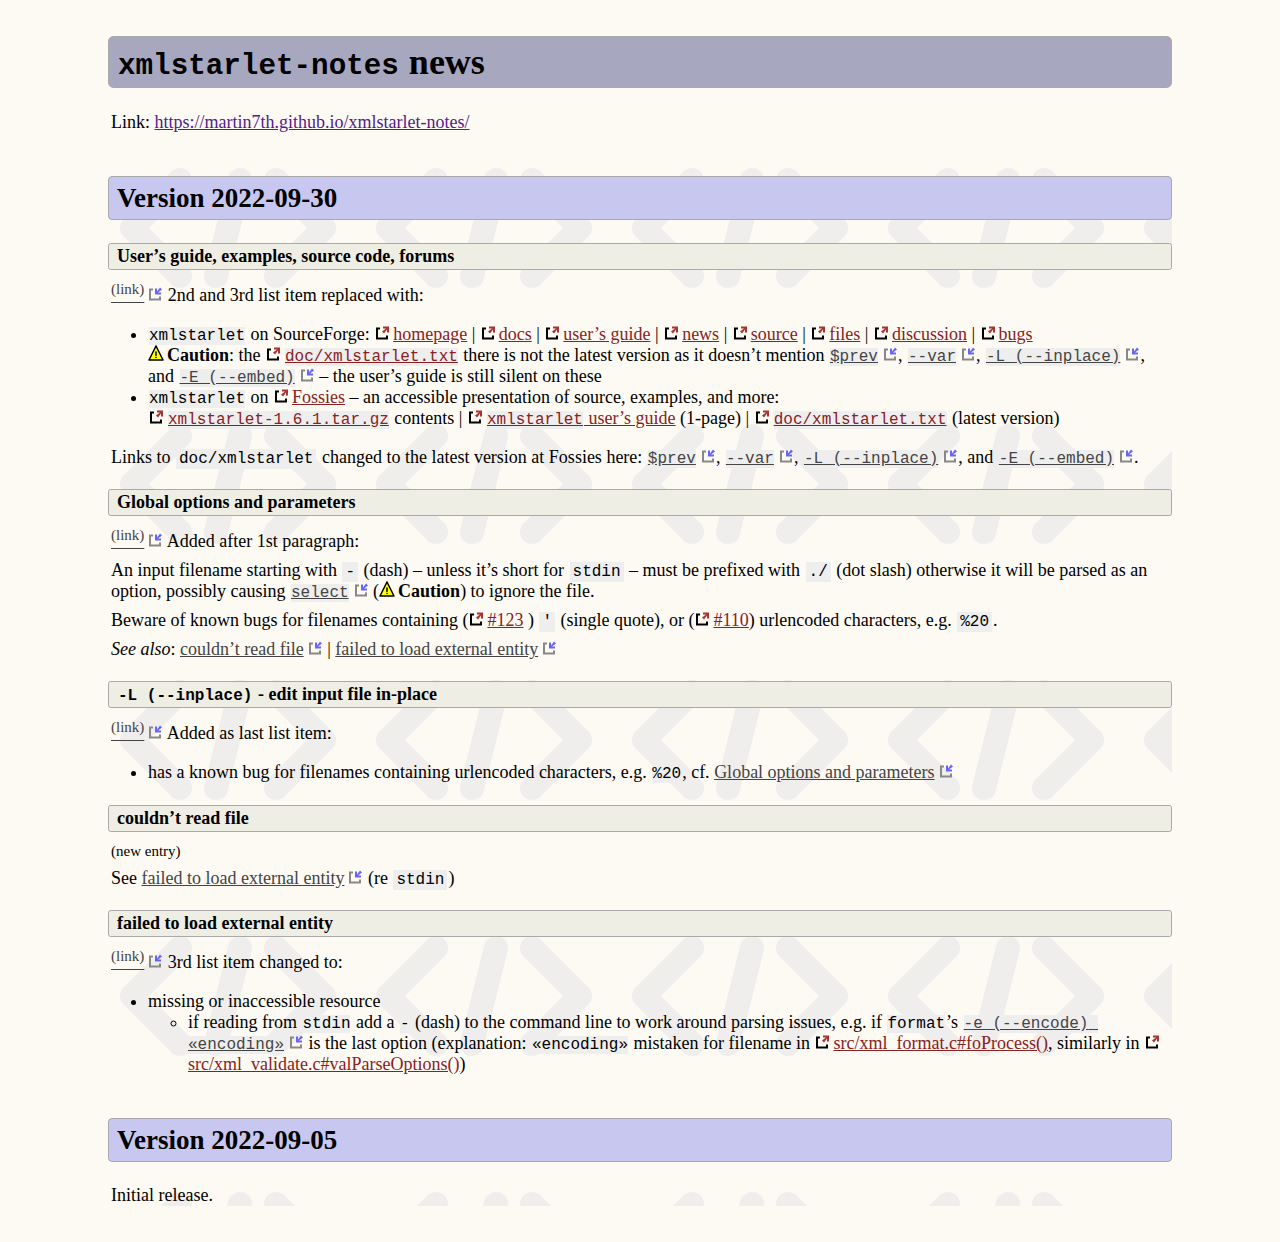
==== news.html @ 7fa40068 "Add files via upload" ====
<?xml version="1.0" encoding="UTF-8"?>
<html xmlns="http://www.w3.org/1999/xhtml" lang="en-GB" xml:lang="en-GB">
  <head>
    <meta charset="utf-8"/>
    <base href="https://martin7th.github.io/xmlstarlet-notes/"/>
    <title>NEWS - xmlstarlet usage notes</title>
    <link rel="stylesheet" href="index.css"/>
  </head>
  <body>
    <section id="sec-news">
      <h1 class="shew-tgt"><code>xmlstarlet-notes</code> news<a href="news.html#" class="permalink shew-hover"></a></h1>
      <p>Link: <a href="">https://martin7th.github.io/xmlstarlet-notes/</a></p>
      <h2 id="version-2022-09-30" class="shew-tgt">Version 2022-09-30<a href="news.html#version-2022-09-30" class="permalink shew-hover"></a></h2>
      <h4 id="version-2022-09-30-users-guide-examples-source-code-forums">User’s guide, examples, source code, forums</h4>
      <p><a href="#users-guide-examples-source-code-forums" title="section Documentation"><sup>(link)</sup></a> 2nd and 3rd list item replaced with:</p>
      <ul>
        <li><code>xmlstarlet</code> on SourceForge: <a href="https://xmlstar.sourceforge.net/">homepage</a> | <a href="https://xmlstar.sourceforge.net/docs.php">docs</a> | <a href="https://xmlstar.sourceforge.net/doc/UG/">user’s guide</a> | <a href="https://sourceforge.net/p/xmlstar/news/">news</a> | <a href="http://xmlstar.sourceforge.net/source.php">source</a> | <a href="https://sourceforge.net/projects/xmlstar/files/xmlstarlet/">files</a> | <a href="https://sourceforge.net/p/xmlstar/discussion/">discussion</a> | <a href="https://sourceforge.net/p/xmlstar/bugs/">bugs</a><br/>
<span class="caution"><strong>Caution</strong></span>: the <a href="https://xmlstar.sourceforge.net/doc/xmlstarlet.txt"><code>doc/xmlstarlet.txt</code></a> there is not the latest version as it doesn’t mention <a href="#edit-prev"><code>$prev</code></a>, <a href="#edit-opt-var"><code>--var</code></a>, <a href="#edit-opt-inplace"><code>-L (--inplace)</code></a>, and <a href="#transform-opt-embed"><code>-E (--embed)</code></a> – the user’s guide is still silent on these</li>
        <li><code>xmlstarlet</code> on <a href="https://fossies.org/about.html" title="Fossies - Fresh Open Source Software mainly for Internet, Engineering and Science">Fossies</a> – an accessible presentation of source, examples, and more:<br/>
<a href="https://fossies.org/linux/www/xmlstarlet"><code>xmlstarlet-1.6.1.tar.gz</code></a> contents | <a href="https://fossies.org/linux/xmlstarlet/doc/xmlstarlet-ug.html"><code>xmlstarlet</code> user’s guide</a> (1-page) | <a href="https://fossies.org/linux/xmlstarlet/doc/xmlstarlet.txt"><code>doc/xmlstarlet.txt</code></a> (latest version)</li>
      </ul>
      <p>Links to <code>doc/xmlstarlet</code> changed to the latest version at Fossies here: <a href="#edit-prev"><code>$prev</code></a>, <a href="#edit-opt-var"><code>--var</code></a>, <a href="#edit-opt-inplace"><code>-L (--inplace)</code></a>, and <a href="#transform-opt-embed"><code>-E (--embed)</code></a>.</p>
      <h4 id="version-2022-09-30-global-options">Global options and parameters</h4>
      <p><a href="#global-options" title="section `xmlstarlet` commands"><sup>(link)</sup></a> Added after 1st paragraph:</p>
      <p>An input filename starting with <code>-</code> (dash) – unless it’s short for <code>stdin</code> – must be prefixed with <code>./</code> (dot slash) otherwise it will be parsed as an option, possibly causing <a href="#select"><code>select</code></a> (<span class="caution"><strong>Caution</strong></span>) to ignore the file.</p>
      <p>Beware of known bugs for filenames containing (<a href="https://sourceforge.net/p/xmlstar/bugs/123/" title="Invalid expression: '/​tmp/​foo's.nfo'">#123</a> ) <code>'</code> (single quote), or (<a href="https://sourceforge.net/p/xmlstar/bugs/110/" title="ed --inplace 'foo%20bar.xml' writes to 'foo bar.xml'">#110</a>) urlencoded characters, e.g. <code>%20</code>.</p>
      <p><em>See also</em>: <a href="#couldnt-read-file">couldn’t read file</a> | <a href="#failed-to-load-external-entity">failed to load external entity</a></p>
      <h4 id="version-2022-09-30-edit-opt-inplace"><code>-L (--inplace)</code> - edit input file in-place</h4>
      <p><a href="#edit-opt-inplace" title="section Edit: `xmlstarlet edit`"><sup>(link)</sup></a> Added as last list item:</p>
      <ul>
        <li>has a known bug for filenames containing urlencoded characters, e.g. <code>%20</code>, cf. <a href="#global-options">Global options and parameters</a></li>
      </ul>
      <h4 id="version-2022-09-30-couldnt-read-file">couldn’t read file</h4>
      <p>
        <sup>(new entry)</sup>
      </p>
      <p>See <a href="#failed-to-load-external-entity">failed to load external entity</a> (re <code>stdin</code>)</p>
      <h4 id="version-2022-09-30-failed-to-load-external-entity">failed to load external entity</h4>
      <p><a href="#failed-to-load-external-entity" title="section 'Error messages'"><sup>(link)</sup></a> 3rd list item changed to:</p>
      <ul>
        <li>missing or inaccessible resource
<ul><li>if reading from <code>stdin</code> add a <code>-</code> (dash) to the command line to work around parsing issues, e.g. if <code>format</code>’s <a href="#format-opt-encode"><code>-e (--encode) «encoding»</code></a> is the last option (explanation: <code>«encoding»</code> mistaken for filename in <a href="https://fossies.org/linux/xmlstarlet/src/xml_format.c#l_270" title="Fossies - the Fresh Open Source Software Archive">src/xml_format.c#foProcess()</a>, similarly in <a href="https://fossies.org/linux/xmlstarlet/src/xml_validate.c#l_204" title="Fossies - the Fresh Open Source Software Archive">src/xml_validate.c#valParseOptions()</a>)</li></ul></li>
      </ul>
      <h2 id="version-2022-09-05" class="shew-tgt">Version 2022-09-05<a href="news.html#version-2022-09-05" class="permalink shew-hover"></a></h2>
      <p>Initial release.</p>
    </section>
  </body>
</html>
---- index.css ----
@charset "UTF-8";
/* CSS2, CSS3 selectors */
body {
  background-color: #fcfaf3;  color: black;  margin: 2em 6em; 
  font-family: palatino, serif;  font-size: large;
}

h1,h2,h3,h4,h5,h6 {
  color:inherit;  border:1px solid darkgrey;  border-radius:.15em;
}
h1 { background-color: #a7a7bf;  padding:4px 8px 4px 8px; }
h2 { background-color: #c7c7ef;  margin-top:1.6em;  padding:6px 8px 5px 8px; 
     font-size: normal;  font-weight: bold; }
h3 { background-color: inherit;  border: 1px solid black;  border-radius:1em;  margin-top:1.2em;  padding: .3em .8em; 
     font-weight: normal;  font-style: italic;  _font-variant: small-caps;  letter-spacing: .36ex; }
h4 { background-color: #eeeee4;  margin:1.2em 0em .6em 0em;  padding:2px 8px 2px 8px; }
h5 { background-color: inherit;  margin: .9em 0em .6em 0em;  padding:2px 8px 0 8px; }

h1 > code,
h2 > code,
h3 > code,
h4 > code,
h5 > code { background-color: inherit; }

code { white-space: pre-wrap; }
pre, code, var, samp, kbd {
  background-color: #eee;
  margin: 1px 1px;
}
pre { margin: 6px 0px 16px 0px;  padding: 1px 4px; }
li > pre { margin: 2px 8em 2px 3em; }
hr { color: darkgrey; margin:1em 4px; }
p { margin: 8px 3px; }
p > code { padding: 1px 3px; }


/* table of contents */
section#sec-toc li[class="level4"] { list-style-type:circle; }

/* navigation link clouds */
div[class~="nav"] { text-align: center; border: thin dotted; margin-top: 1em; }
div[class~="nav"] > ul { margin-left: -2em;  list-style-type: none; }
div[class~="nav"] li>a[href$="template-options"], 
div[class~="nav"] li>a[href$="action-options"], 
div[class~="nav"] li>a[href$="-local-options"], 
div[class~="nav"] li>a[href$="-parameters"], 
div[class~="nav"] li>a[href$="-examples"],  
div[class~="nav"] li>a[href$="-generator"], 
div[class~="nav"] li>a[href="#toc"] { 
  font-variant: small-caps;
  letter-spacing: .25ex;
}


/* links */
a[href^="http"] { color: #822; }
a[href^="http"]::before { content : url([data-uri]); margin-right: 3px; }

a[href^="#"] { color: #444; }
a[href^="#"]::after { content : url([data-uri]); margin-left: 3px; }
a[href^="#in-toc-"]::after,
a[class~="link-cloud-ref"]::after,
#sec-toc a[href^="#"]::after,
nav a[href^="#"]::after,
div[id^="toc"] a[href^="#"]::after { content: "";}

*[class~="shew-hover"]{ display:none; }
*[class~="shew-tgt"]:hover  *[class~="shew-hover"] { 
  display: inline-block;
  margin-top:  -1px;
  margin-left: 16px;
}
a[class~="permalink"]   { content: url([data-uri]); }
div[class~="toolbar"]   { float: right; margin-top: 3px; }
a[class~="relfirst"] { content: url([data-uri]);  margin-left:0px; margin-right:-20px; }
a[class~="relprev"]  { content: url([data-uri]);    margin-left:-20px; margin-right:-20px; }
a[class~="relup"]    { content: url([data-uri]);    margin-left:-20px; margin-right:-20px; }
a[class~="relnext"]  { content: url([data-uri]);    margin-left:-20px; margin-right:-20px; }
a[class~="rellast"]  { content: url([data-uri]);  margin-left:-20px; margin-right:0px; }
*[class~="relnop"]   { content: url([data-uri]);       margin-left:-20px; margin-right:-20px;; }


/* other */
#doc-version { 
  margin-top: -1em;  font-style: italic;  font-size: smaller;
}
blockquote {
  background-color: #fffffc;
  padding: 1px 1em;
  border-left-width: 12px;
  border-left-style: outset;
}
div[class~="enhanced"] { 
  background-color: #eeeee4; 
  margin: 1em 10%;
  padding: 4px 1em;
  border: solid 2px darkgrey;
}
span[class="in-toc-cloud"] { 
  font-size: smaller; 
}
span[class="caution"] { 
  font-weight: bold; 
}
span[class="caution"]::before { 
  content : url([data-uri]); margin-right: 3px; 
}
div[class^="dinkus"] { 
    margin-left:47%; color:#555; font-size:smaller;
}
div[class="dinkus1"] { margin-top: 1em; margin-bottom: 1em; }
div[class="dinkus1"]::after { content: "o O o"; }
div[class="dinkus2"]::after { content: "⁂"; }
div[class="dinkus3"]::after { content: "⌘"; }

section#sec-news { 
  background-image: url([data-uri]);
}
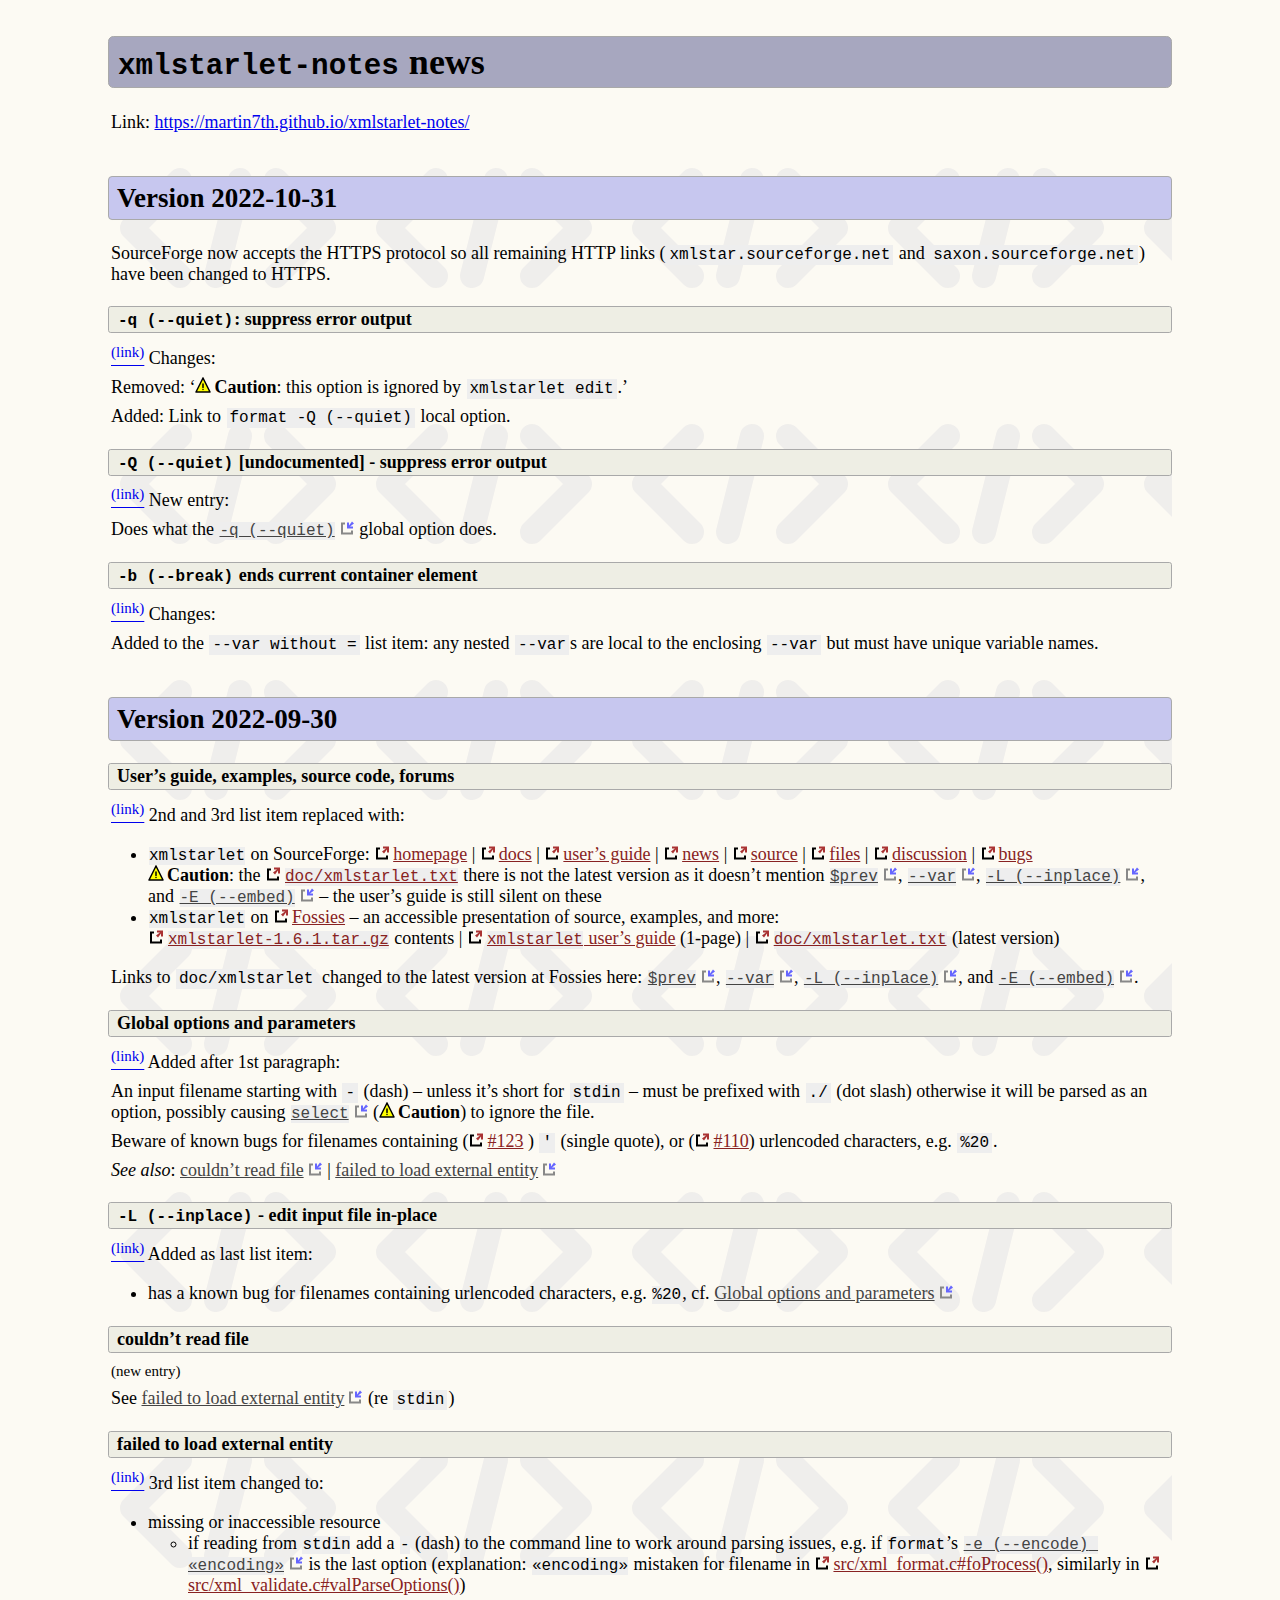
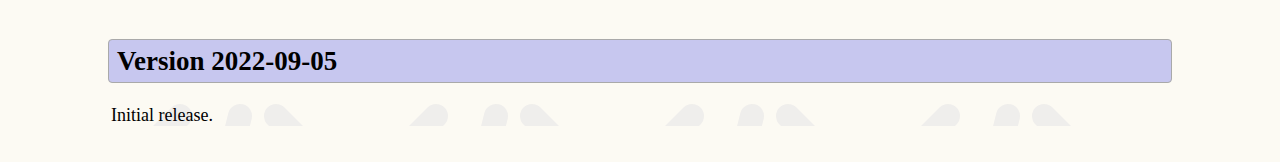
==== commit 24d82141: "Add files via upload" ====
--- a/news.html
+++ b/news.html
@@ -9,10 +9,22 @@
   <body>
     <section id="sec-news">
       <h1 class="shew-tgt"><code>xmlstarlet-notes</code> news<a href="news.html#" class="permalink shew-hover"></a></h1>
-      <p>Link: <a href="">https://martin7th.github.io/xmlstarlet-notes/</a></p>
+      <p>Link: <a href="index.html">https://martin7th.github.io/xmlstarlet-notes/</a></p>
+      <h2 id="version-2022-10-31" class="shew-tgt">Version 2022-10-31<a href="news.html#version-2022-10-31" class="permalink shew-hover"></a></h2>
+      <p>SourceForge now accepts the HTTPS protocol so all remaining HTTP links (<code>xmlstar.sourceforge.net</code> and <code>saxon.sourceforge.net</code>) have been changed to HTTPS.</p>
+      <h4 id="version-2022-10-31-global-opt-quiet"><code>-q (--quiet)</code>: suppress error output</h4>
+      <p><a href="index.html#global-opt-quiet" title="section Global options"><sup>(link)</sup></a> Changes:</p>
+      <p>Removed: ‘<span class="caution"><strong>Caution</strong></span>: this option is ignored by <code>xmlstarlet edit</code>.’</p>
+      <p>Added: Link to <code>format -Q (--quiet)</code> local option.</p>
+      <h4 id="format-opt-quiet"><code>-Q (--quiet)</code> [undocumented] - suppress error output</h4>
+      <p><a href="index.html#format-opt-quiet" title="section Format: `xmlstarlet format`"><sup>(link)</sup></a> New entry:</p>
+      <p>Does what the <a href="#global-opt-quiet"><code>-q (--quiet)</code></a> global option does.</p>
+      <h4 id="select-opt-break"><code>-b (--break)</code> ends current container element</h4>
+      <p><a href="index.html#select-opt-break" title="section Query: `xmlstarlet select`"><sup>(link)</sup></a> Changes:</p>
+      <p>Added to the <code>--var without =</code> list item: any nested <code>--var</code>s are local to the enclosing <code>--var</code> but must have unique variable names.</p>
       <h2 id="version-2022-09-30" class="shew-tgt">Version 2022-09-30<a href="news.html#version-2022-09-30" class="permalink shew-hover"></a></h2>
       <h4 id="version-2022-09-30-users-guide-examples-source-code-forums">User’s guide, examples, source code, forums</h4>
-      <p><a href="#users-guide-examples-source-code-forums" title="section Documentation"><sup>(link)</sup></a> 2nd and 3rd list item replaced with:</p>
+      <p><a href="index.html#users-guide-examples-source-code-forums" title="section Documentation"><sup>(link)</sup></a> 2nd and 3rd list item replaced with:</p>
       <ul>
         <li><code>xmlstarlet</code> on SourceForge: <a href="https://xmlstar.sourceforge.net/">homepage</a> | <a href="https://xmlstar.sourceforge.net/docs.php">docs</a> | <a href="https://xmlstar.sourceforge.net/doc/UG/">user’s guide</a> | <a href="https://sourceforge.net/p/xmlstar/news/">news</a> | <a href="http://xmlstar.sourceforge.net/source.php">source</a> | <a href="https://sourceforge.net/projects/xmlstar/files/xmlstarlet/">files</a> | <a href="https://sourceforge.net/p/xmlstar/discussion/">discussion</a> | <a href="https://sourceforge.net/p/xmlstar/bugs/">bugs</a><br/>
 <span class="caution"><strong>Caution</strong></span>: the <a href="https://xmlstar.sourceforge.net/doc/xmlstarlet.txt"><code>doc/xmlstarlet.txt</code></a> there is not the latest version as it doesn’t mention <a href="#edit-prev"><code>$prev</code></a>, <a href="#edit-opt-var"><code>--var</code></a>, <a href="#edit-opt-inplace"><code>-L (--inplace)</code></a>, and <a href="#transform-opt-embed"><code>-E (--embed)</code></a> – the user’s guide is still silent on these</li>
@@ -21,12 +33,12 @@
       </ul>
       <p>Links to <code>doc/xmlstarlet</code> changed to the latest version at Fossies here: <a href="#edit-prev"><code>$prev</code></a>, <a href="#edit-opt-var"><code>--var</code></a>, <a href="#edit-opt-inplace"><code>-L (--inplace)</code></a>, and <a href="#transform-opt-embed"><code>-E (--embed)</code></a>.</p>
       <h4 id="version-2022-09-30-global-options">Global options and parameters</h4>
-      <p><a href="#global-options" title="section `xmlstarlet` commands"><sup>(link)</sup></a> Added after 1st paragraph:</p>
+      <p><a href="index.html#global-options" title="section `xmlstarlet` commands"><sup>(link)</sup></a> Added after 1st paragraph:</p>
       <p>An input filename starting with <code>-</code> (dash) – unless it’s short for <code>stdin</code> – must be prefixed with <code>./</code> (dot slash) otherwise it will be parsed as an option, possibly causing <a href="#select"><code>select</code></a> (<span class="caution"><strong>Caution</strong></span>) to ignore the file.</p>
       <p>Beware of known bugs for filenames containing (<a href="https://sourceforge.net/p/xmlstar/bugs/123/" title="Invalid expression: '/​tmp/​foo's.nfo'">#123</a> ) <code>'</code> (single quote), or (<a href="https://sourceforge.net/p/xmlstar/bugs/110/" title="ed --inplace 'foo%20bar.xml' writes to 'foo bar.xml'">#110</a>) urlencoded characters, e.g. <code>%20</code>.</p>
       <p><em>See also</em>: <a href="#couldnt-read-file">couldn’t read file</a> | <a href="#failed-to-load-external-entity">failed to load external entity</a></p>
       <h4 id="version-2022-09-30-edit-opt-inplace"><code>-L (--inplace)</code> - edit input file in-place</h4>
-      <p><a href="#edit-opt-inplace" title="section Edit: `xmlstarlet edit`"><sup>(link)</sup></a> Added as last list item:</p>
+      <p><a href="index.html#edit-opt-inplace" title="section Edit: `xmlstarlet edit`"><sup>(link)</sup></a> Added as last list item:</p>
       <ul>
         <li>has a known bug for filenames containing urlencoded characters, e.g. <code>%20</code>, cf. <a href="#global-options">Global options and parameters</a></li>
       </ul>
@@ -36,7 +48,7 @@
       </p>
       <p>See <a href="#failed-to-load-external-entity">failed to load external entity</a> (re <code>stdin</code>)</p>
       <h4 id="version-2022-09-30-failed-to-load-external-entity">failed to load external entity</h4>
-      <p><a href="#failed-to-load-external-entity" title="section 'Error messages'"><sup>(link)</sup></a> 3rd list item changed to:</p>
+      <p><a href="index.html#failed-to-load-external-entity" title="section 'Error messages'"><sup>(link)</sup></a> 3rd list item changed to:</p>
       <ul>
         <li>missing or inaccessible resource
 <ul><li>if reading from <code>stdin</code> add a <code>-</code> (dash) to the command line to work around parsing issues, e.g. if <code>format</code>’s <a href="#format-opt-encode"><code>-e (--encode) «encoding»</code></a> is the last option (explanation: <code>«encoding»</code> mistaken for filename in <a href="https://fossies.org/linux/xmlstarlet/src/xml_format.c#l_270" title="Fossies - the Fresh Open Source Software Archive">src/xml_format.c#foProcess()</a>, similarly in <a href="https://fossies.org/linux/xmlstarlet/src/xml_validate.c#l_204" title="Fossies - the Fresh Open Source Software Archive">src/xml_validate.c#valParseOptions()</a>)</li></ul></li>
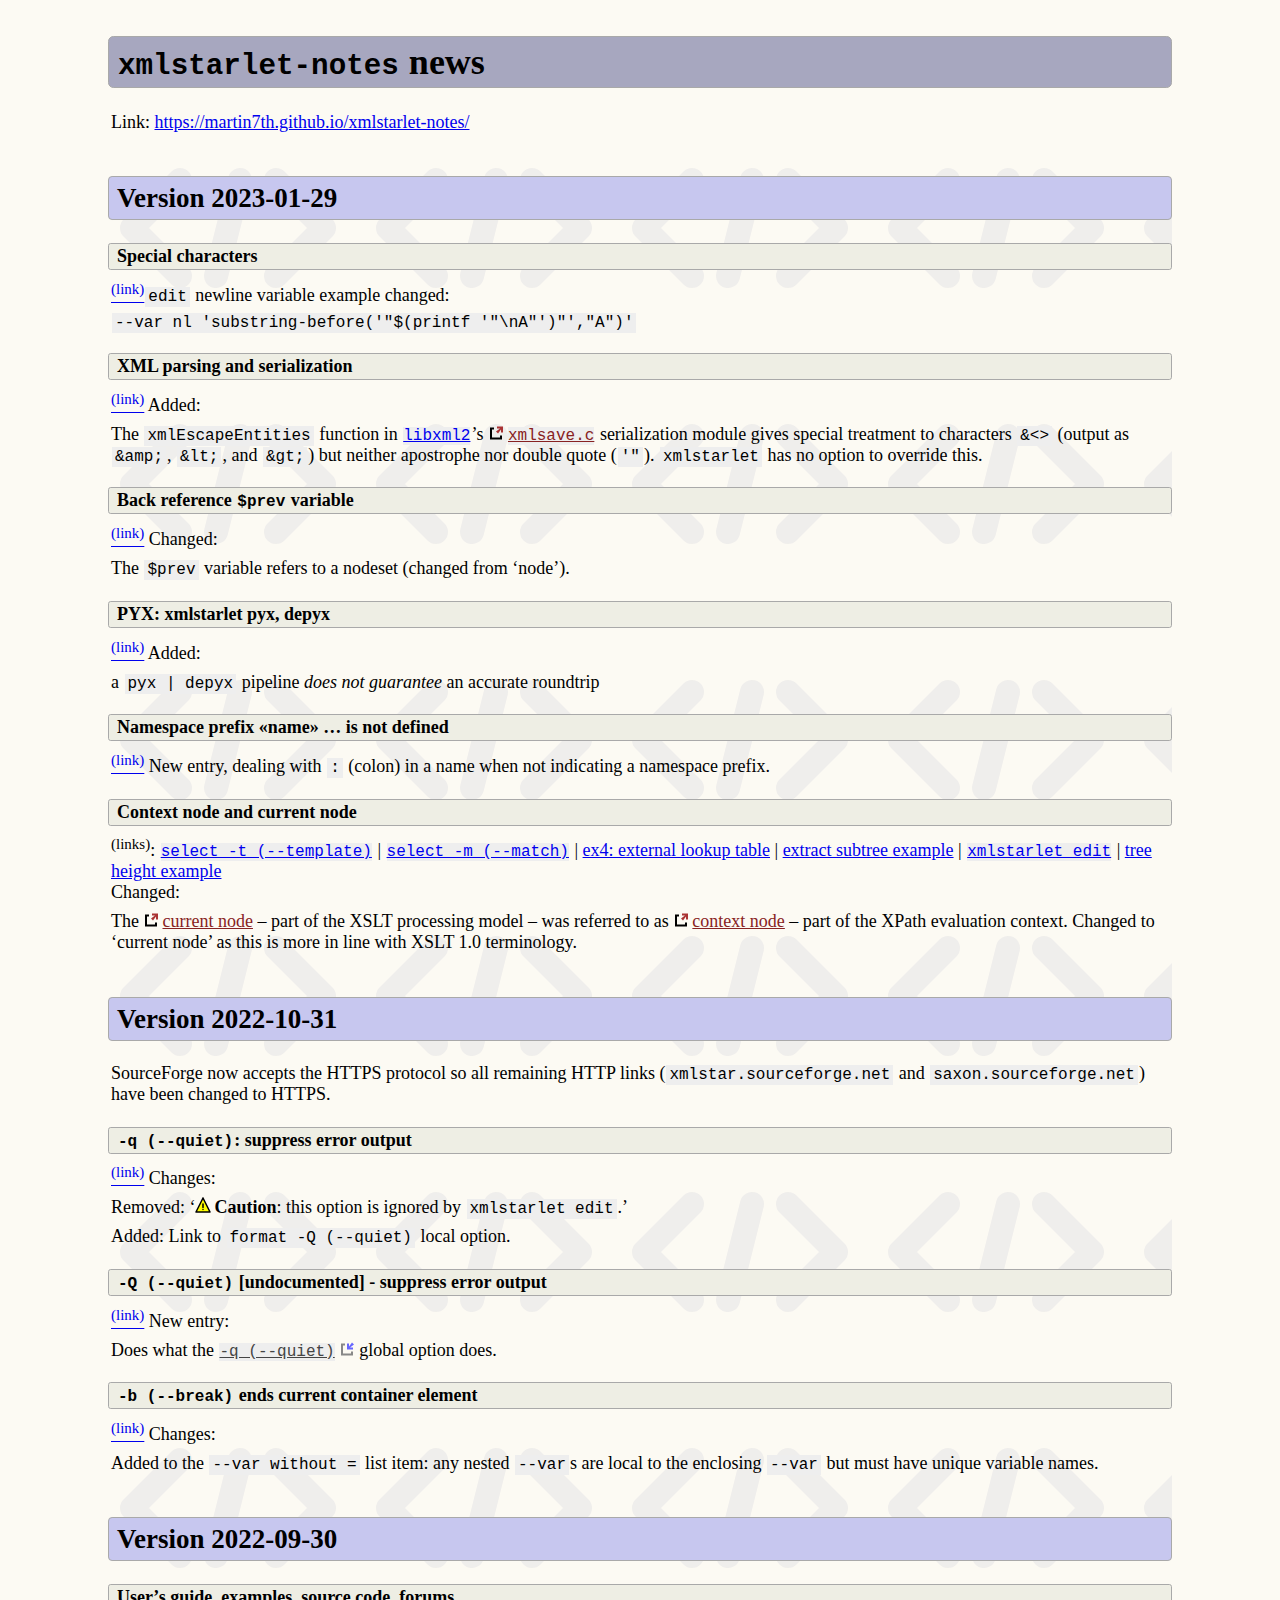
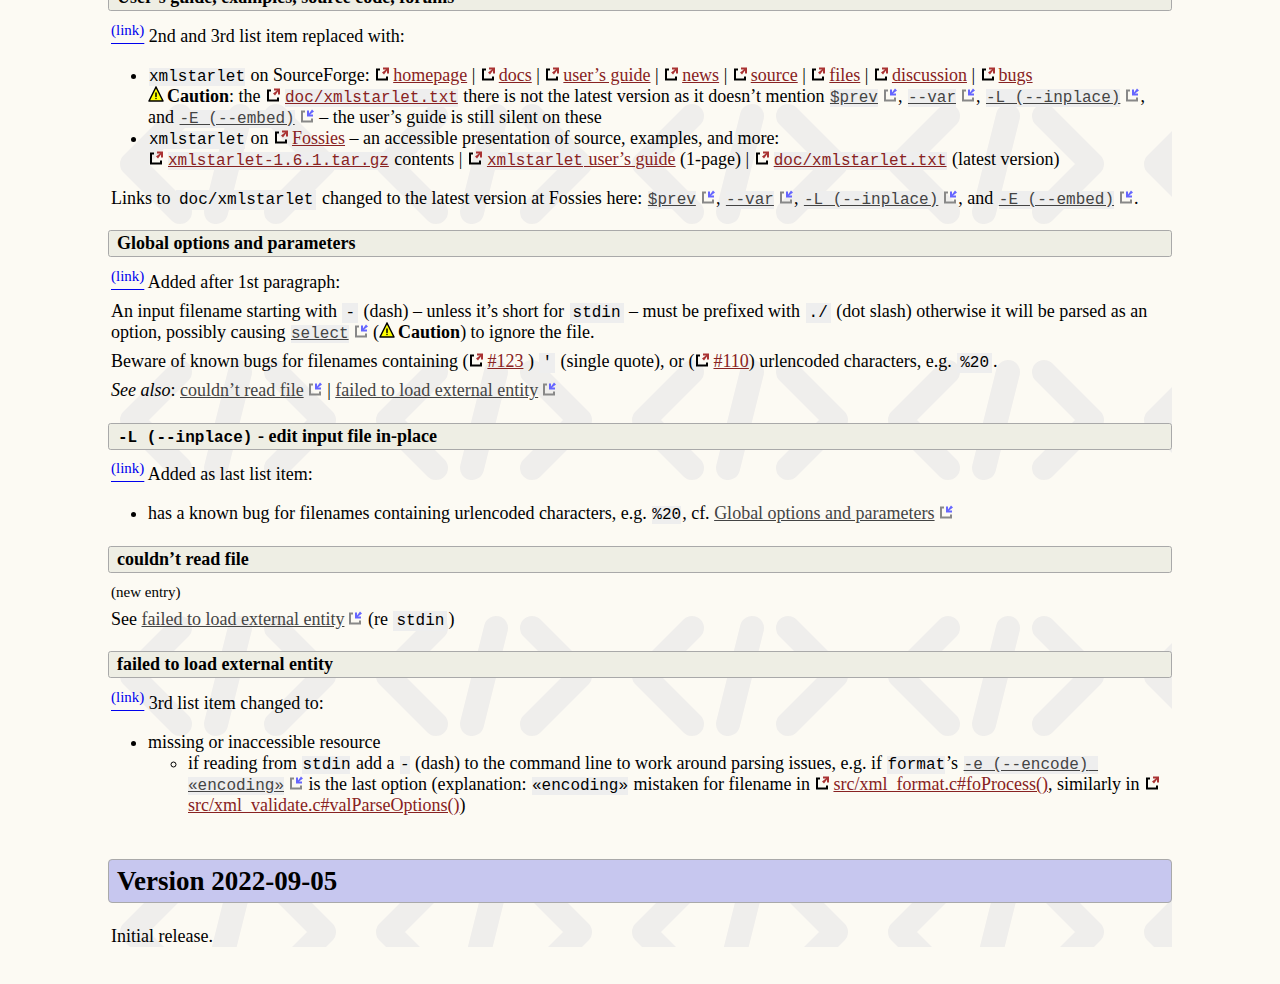
==== commit 60ea71a9: "Add files via upload" ====
--- a/news.html
+++ b/news.html
@@ -10,6 +10,26 @@
     <section id="sec-news">
       <h1 class="shew-tgt"><code>xmlstarlet-notes</code> news<a href="news.html#" class="permalink shew-hover"></a></h1>
       <p>Link: <a href="index.html">https://martin7th.github.io/xmlstarlet-notes/</a></p>
+      <h2 id="version-2023-01-29" class="shew-tgt">Version 2023-01-29<a href="news.html#version-2023-01-29" class="permalink shew-hover"></a></h2>
+      <h4 id="version-2023-01-29-special-characters">Special characters</h4>
+      <p><a href="index.html#special-characters" title="section General notes: Special characters"><sup>(link)</sup></a><code>edit</code> newline variable example changed:</p>
+      <p>
+        <code>--var nl 'substring-before('"$(printf '"\nA"')"',"A")'</code>
+      </p>
+      <h4 id="version-2023-01-29-xml-parsing-and-serialization">XML parsing and serialization</h4>
+      <p><a href="index.html#xml-parsing-and-serialization" title="section General notes: XML parsing and serialization"><sup>(link)</sup></a> Added:</p>
+      <p>The <code>xmlEscapeEntities</code> function in <a href="index.html#selected-resources"><code>libxml2</code></a>’s <a href="https://gitlab.gnome.org/GNOME/libxml2/-/blob/master/xmlsave.c#L165"><code>xmlsave.c</code></a> serialization module gives special treatment to characters <code>&amp;&lt;&gt;</code> (output as <code>&amp;amp;</code>, <code>&amp;lt;</code>, and <code>&amp;gt;</code>) but neither apostrophe nor double quote (<code>'"</code>). <code>xmlstarlet</code> has no option to override this.</p>
+      <h4 id="version-2023-01-29-edit-prev">Back reference <code>$prev</code> variable</h4>
+      <p><a href="index.html#edit-prev" title="section Edit: `xmlstarlet edit`"><sup>(link)</sup></a> Changed:</p>
+      <p>The <code>$prev</code> variable refers to a nodeset (changed from ‘node’).</p>
+      <h4 id="version-2023-01-29-pyx">PYX: xmlstarlet pyx, depyx</h4>
+      <p><a href="index.html#pyx" title="section PYX: `xmlstarlet pyx, depyx`"><sup>(link)</sup></a> Added:</p>
+      <p>a <code>pyx | depyx</code> pipeline <em>does not guarantee</em> an accurate roundtrip</p>
+      <h4 id="version-2023-01-29-error-namespace-prefix-not-defined">Namespace prefix «name» … is not defined</h4>
+      <p><a href="index.html#error-namespace-prefix-not-defined" title="section Error messages"><sup>(link)</sup></a> New entry, dealing with <code>:</code> (colon) in a name when not indicating a namespace prefix.</p>
+      <h4 id="version-2023-01-29-context-node-and-current-node">Context node and current node</h4>
+      <p><sup>(links)</sup>: <a href="index.html#select-opt-template" title="section Query: `xmlstarlet select`"><code>select -t (--template)</code></a> | <a href="index.html#select-opt-match" title="section Query: `xmlstarlet select`"><code>select -m (--match)</code></a> | <a href="index.html#ex4-external-lookup-table" title="section Query: `xmlstarlet select`">ex4: external lookup table</a> | <a href="index.html#extract-subtree-to-depth-n-removing-namespaces" title="section Query: `xmlstarlet select`">extract subtree example</a> | <a href="index.html#edit" title="section Edit: `xmlstarlet edit`"><code>xmlstarlet edit</code></a> | <a href="index.html#compute-xml-tree-height" title="section EXSLT and other extensions">tree height example</a> <br/> Changed:</p>
+      <p>The <a href="https://www.w3.org/TR/1999/REC-xslt-19991116#dt-current-node" title="W3C XSLT 1.0 recommendation">current node</a> – part of the XSLT processing model – was referred to as <a href="https://www.w3.org/TR/1999/REC-xpath-19991116#dt-context-node" title="W3C XPath 1.0 recommendation">context node</a> – part of the XPath evaluation context. Changed to ‘current node’ as this is more in line with XSLT 1.0 terminology.</p>
       <h2 id="version-2022-10-31" class="shew-tgt">Version 2022-10-31<a href="news.html#version-2022-10-31" class="permalink shew-hover"></a></h2>
       <p>SourceForge now accepts the HTTPS protocol so all remaining HTTP links (<code>xmlstar.sourceforge.net</code> and <code>saxon.sourceforge.net</code>) have been changed to HTTPS.</p>
       <h4 id="version-2022-10-31-global-opt-quiet"><code>-q (--quiet)</code>: suppress error output</h4>
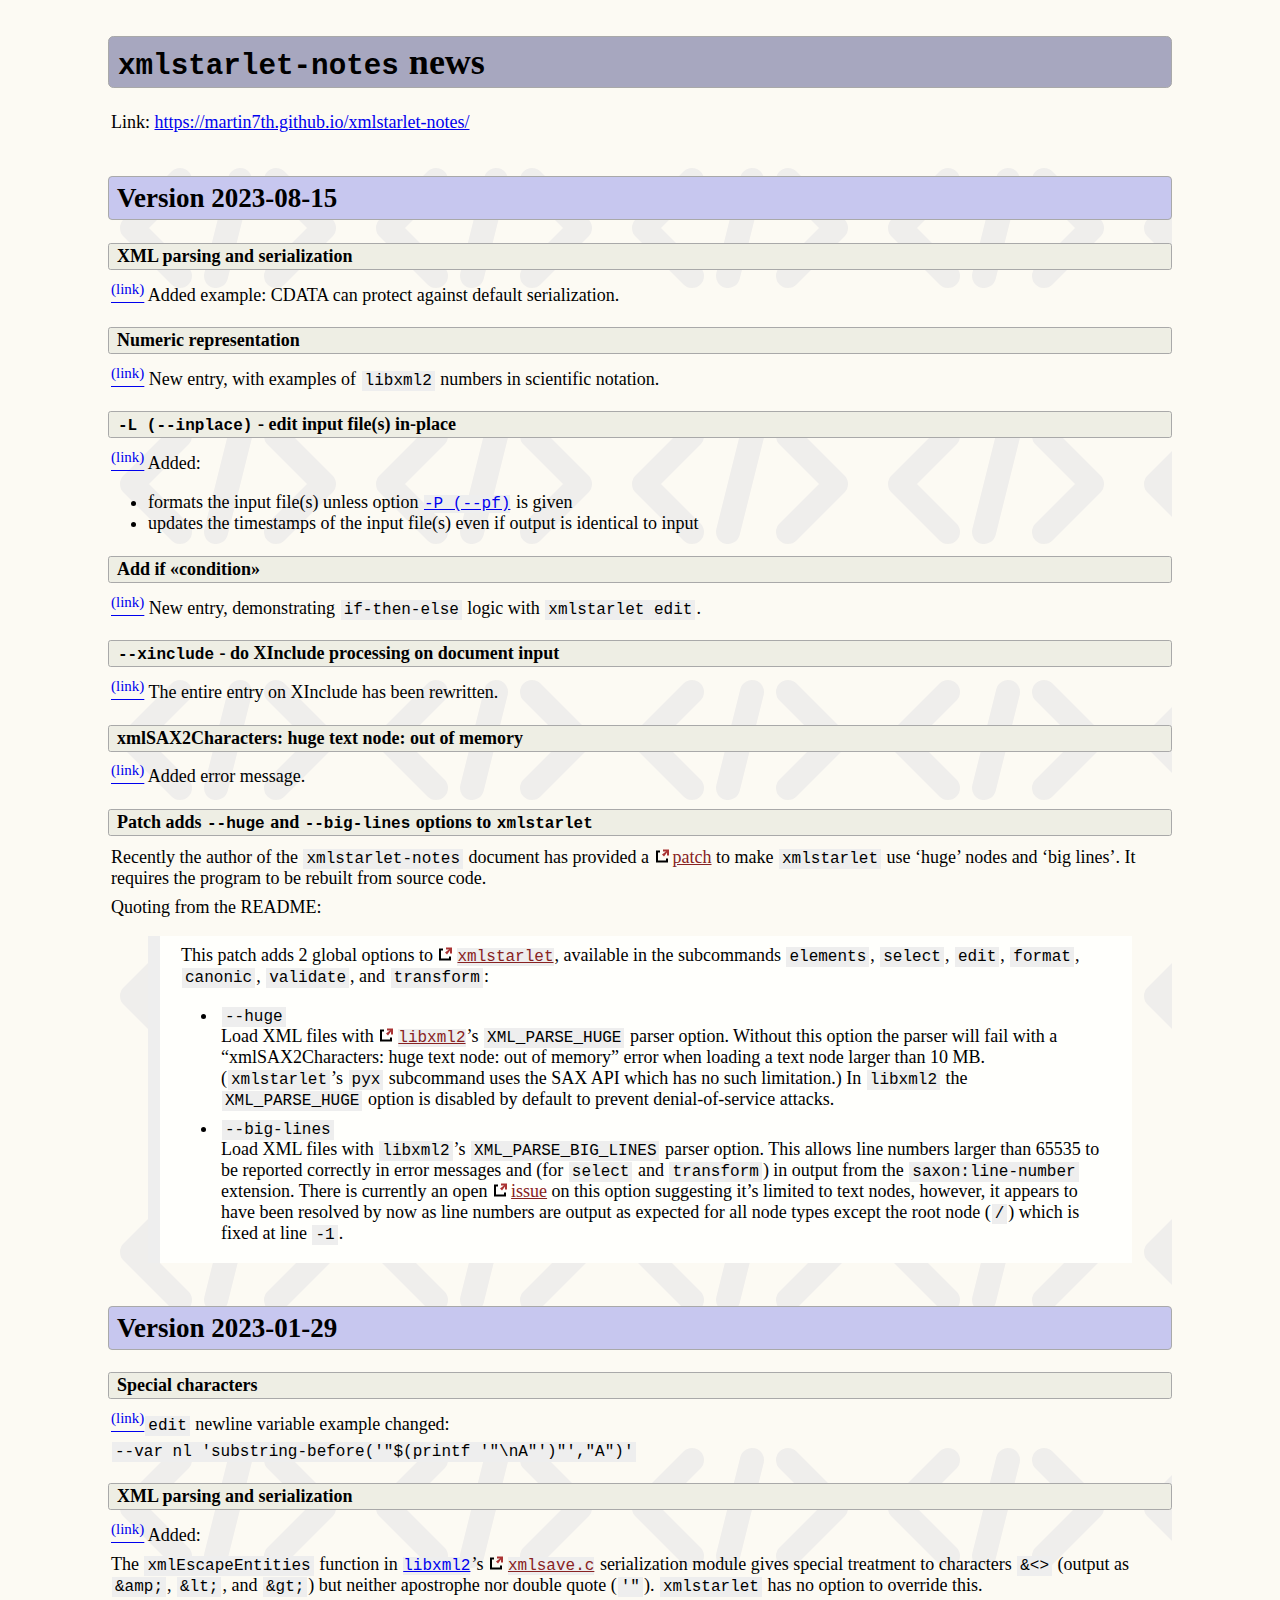
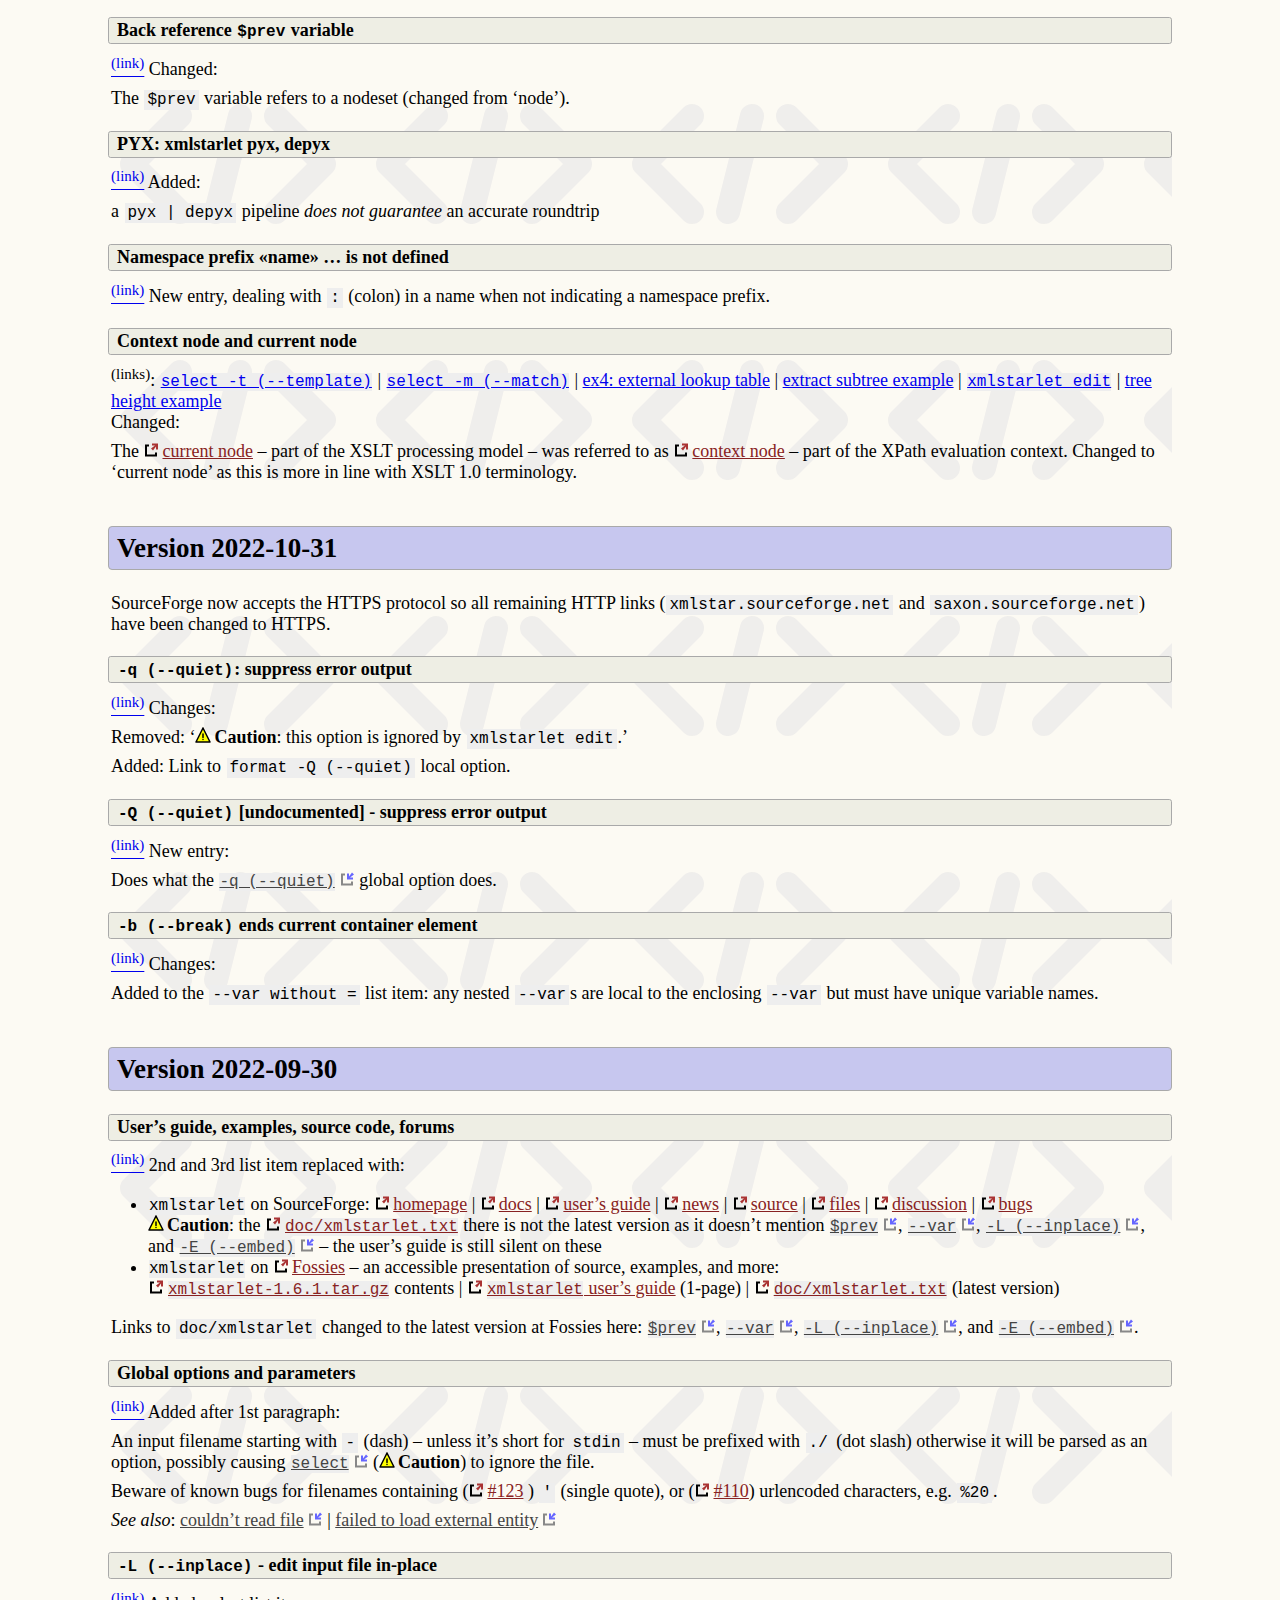
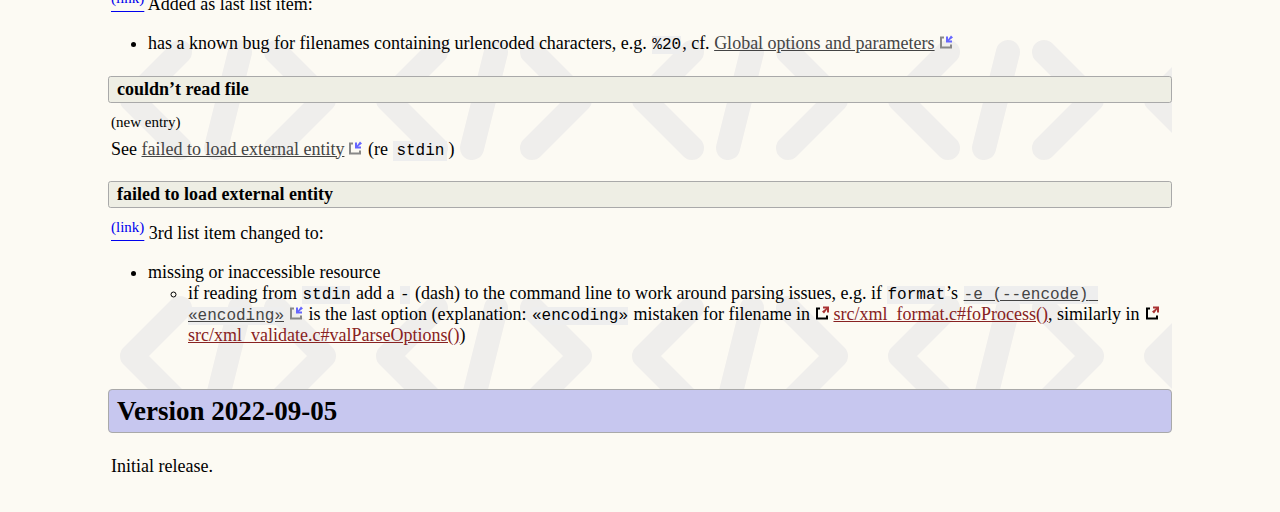
==== commit f384d332: "Add files via upload" ====
--- a/news.html
+++ b/news.html
@@ -10,6 +10,39 @@
     <section id="sec-news">
       <h1 class="shew-tgt"><code>xmlstarlet-notes</code> news<a href="news.html#" class="permalink shew-hover"></a></h1>
       <p>Link: <a href="index.html">https://martin7th.github.io/xmlstarlet-notes/</a></p>
+      <h2 id="version-2023-08-15" class="shew-tgt">Version 2023-08-15<a href="news.html#version-2023-08-15" class="permalink shew-hover"></a></h2>
+      <h4 id="xml-parsing-and-serialization">XML parsing and serialization</h4>
+      <p><a href="index.html#xml-parsing-and-serialization" title="section General notes"><sup>(link)</sup></a> Added example: CDATA can protect against default serialization.</p>
+      <h4 id="numeric-representation">Numeric representation</h4>
+      <p><a href="index.html#numeric-representation" title="section General notes"><sup>(link)</sup></a> New entry, with examples of <code>libxml2</code> numbers in scientific notation.</p>
+      <h4 id="version-2023-08-15-edit-opt-inplace"><code>-L (--inplace)</code> - edit input file(s) in-place</h4>
+      <p><a href="index.html#edit-opt-inplace" title="section Edit: `xmlstarlet edit`"><sup>(link)</sup></a> Added:</p>
+      <ul>
+        <li>formats the input file(s) unless option <a href="index.html#edit-opt-pf"><code>-P (--pf)</code></a> is given</li>
+        <li>updates the timestamps of the input file(s) even if output is identical to input</li>
+      </ul>
+      <h4 id="version-2023-08-15-add-if-condition">Add if «condition»</h4>
+      <p><a href="index.html#add-if-condition" title="section Edit: `xmlstarlet edit`"><sup>(link)</sup></a> New entry, demonstrating <code>if-then-else</code> logic with <code>xmlstarlet edit</code>.</p>
+      <h4 id="version-2023-08-15-transform-opt-xinclude"><code>--xinclude</code> - do XInclude processing on document input</h4>
+      <p><a href="index.html#transform-opt-xinclude" title="section The T in XSLT: `xmlstarlet transform`"><sup>(link)</sup></a> The entire entry on XInclude has been rewritten.</p>
+      <h4 id="version-2023-08-15-xmlsax2characters-huge-text-node-out-of-memory">xmlSAX2Characters: huge text node: out of memory</h4>
+      <p><a href="index.html#xmlsax2characters-huge-text-node-out-of-memory" title="section Error messages"><sup>(link)</sup></a> Added error message.</p>
+      <h4 id="version-2023-08-15-patch-huge">Patch adds <code>--huge</code> and <code>--big-lines</code> options to <code>xmlstarlet</code></h4>
+      <p>Recently the author of the <code>xmlstarlet-notes</code> document has provided a <a href="https://github.com/martin7th/xmlstarlet-patch-huge/">patch</a> to make <code>xmlstarlet</code> use ‘huge’ nodes and ‘big lines’. It requires the program to be rebuilt from source code.</p>
+      <p>Quoting from the README:</p>
+      <blockquote>
+        <p>This patch adds 2 global options to <a href="https://xmlstar.sourceforge.net/" title="'xmlstarlet' on SourceForge"><code>xmlstarlet</code></a>, available in the subcommands <code>elements</code>, <code>select</code>, <code>edit</code>, <code>format</code>, <code>canonic</code>, <code>validate</code>, and <code>transform</code>:</p>
+        <ul>
+          <li>
+            <p><code>--huge</code><br/>
+Load XML files with <a href="https://gitlab.gnome.org/GNOME/libxml2/-/wikis/home" title="'libxml2 Wiki Home' on gitlab.gnome.org"><code>libxml2</code></a>’s <code>XML_PARSE_HUGE</code> parser option. Without this option the parser will fail with a “xmlSAX2Characters: huge text node: out of memory” error when loading a text node larger than 10 MB. (<code>xmlstarlet</code>’s <code>pyx</code> subcommand uses the SAX API which has no such limitation.) In <code>libxml2</code> the <code>XML_PARSE_HUGE</code> option is disabled by default to prevent denial-of-service attacks.</p>
+          </li>
+          <li>
+            <p><code>--big-lines</code><br/>
+Load XML files with <code>libxml2</code>’s <code>XML_PARSE_BIG_LINES</code> parser option. This allows line numbers larger than 65535 to be reported correctly in error messages and (for <code>select</code> and <code>transform</code>) in output from the <code>saxon:line-number</code> extension. There is currently an open <a href="https://gitlab.gnome.org/GNOME/libxml2/-/issues/361" title="Issue 'Incorrect line number reported if higher than 65535 in some cases' on gitlab.gnome.org">issue</a> on this option suggesting it’s limited to text nodes, however, it appears to have been resolved by now as line numbers are output as expected for all node types except the root node (<code>/</code>) which is fixed at line <code>-1</code>.</p>
+          </li>
+        </ul>
+      </blockquote>
       <h2 id="version-2023-01-29" class="shew-tgt">Version 2023-01-29<a href="news.html#version-2023-01-29" class="permalink shew-hover"></a></h2>
       <h4 id="version-2023-01-29-special-characters">Special characters</h4>
       <p><a href="index.html#special-characters" title="section General notes: Special characters"><sup>(link)</sup></a><code>edit</code> newline variable example changed:</p>
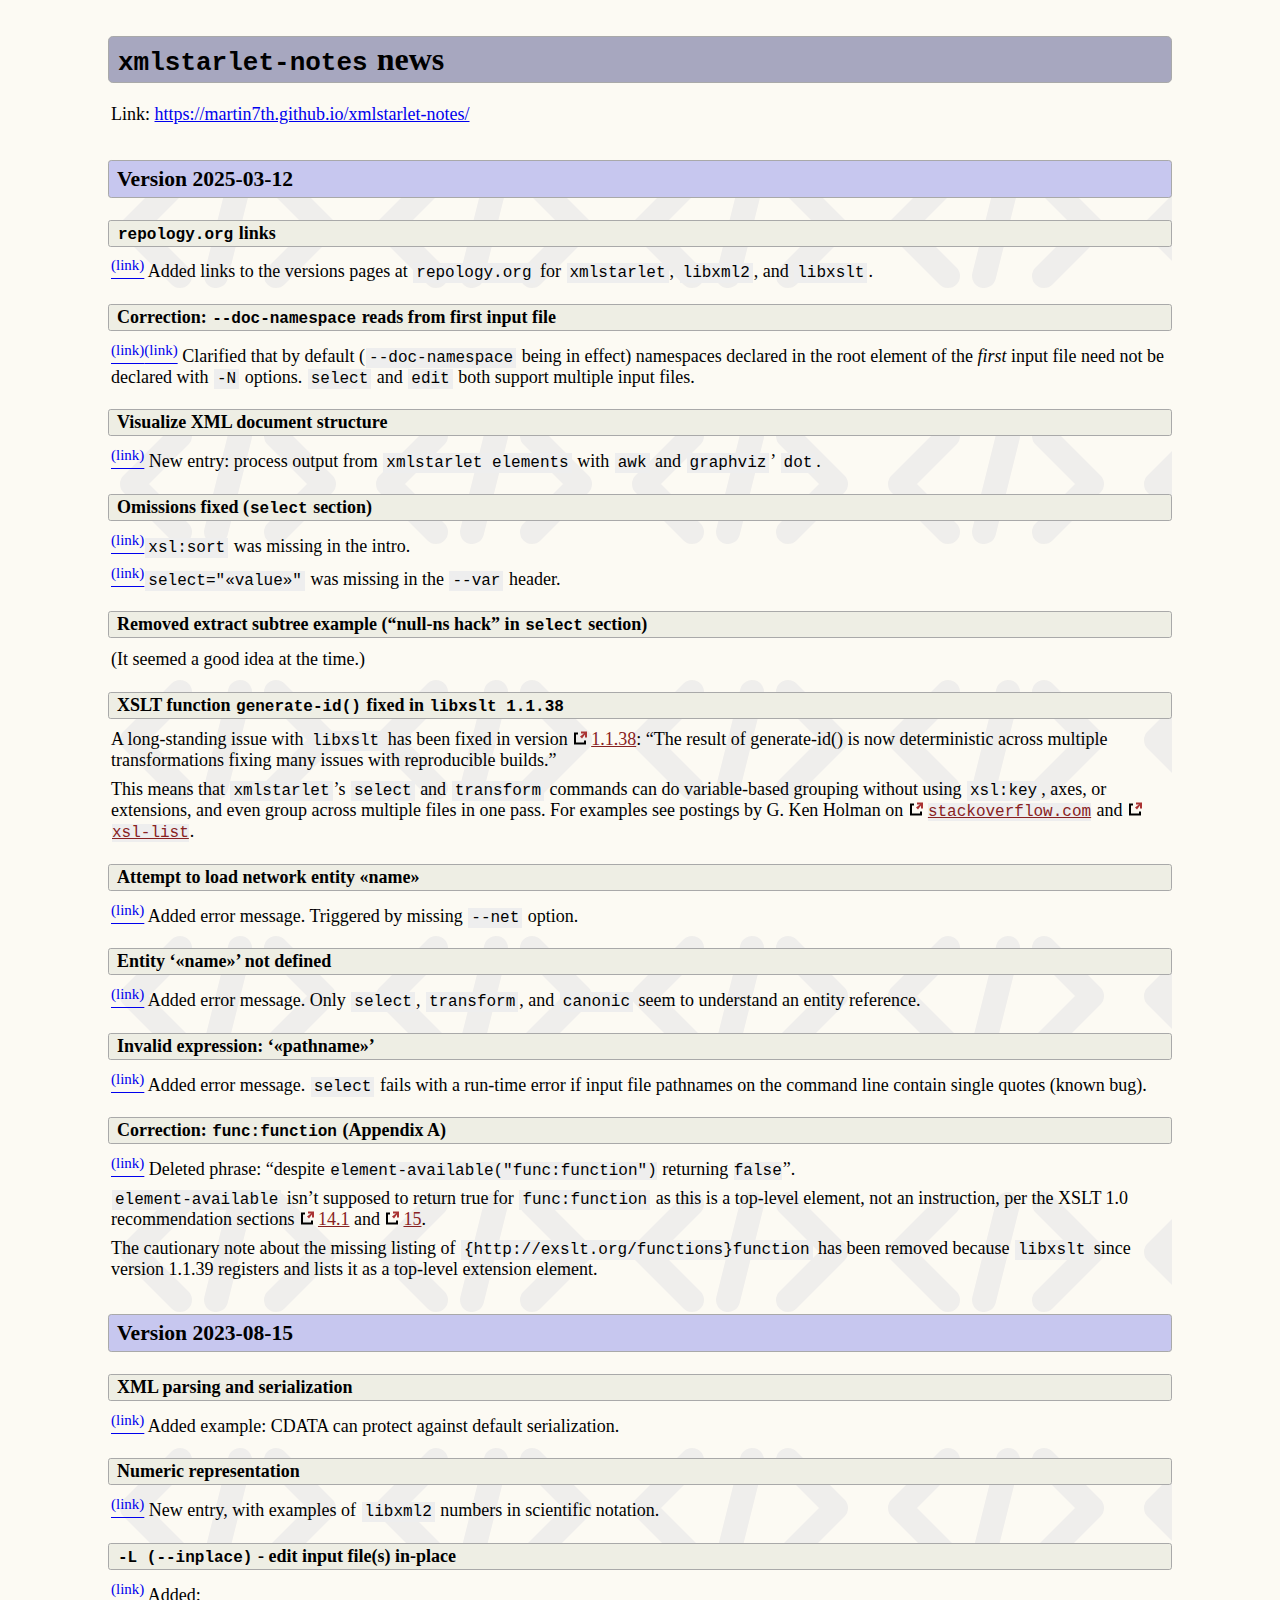
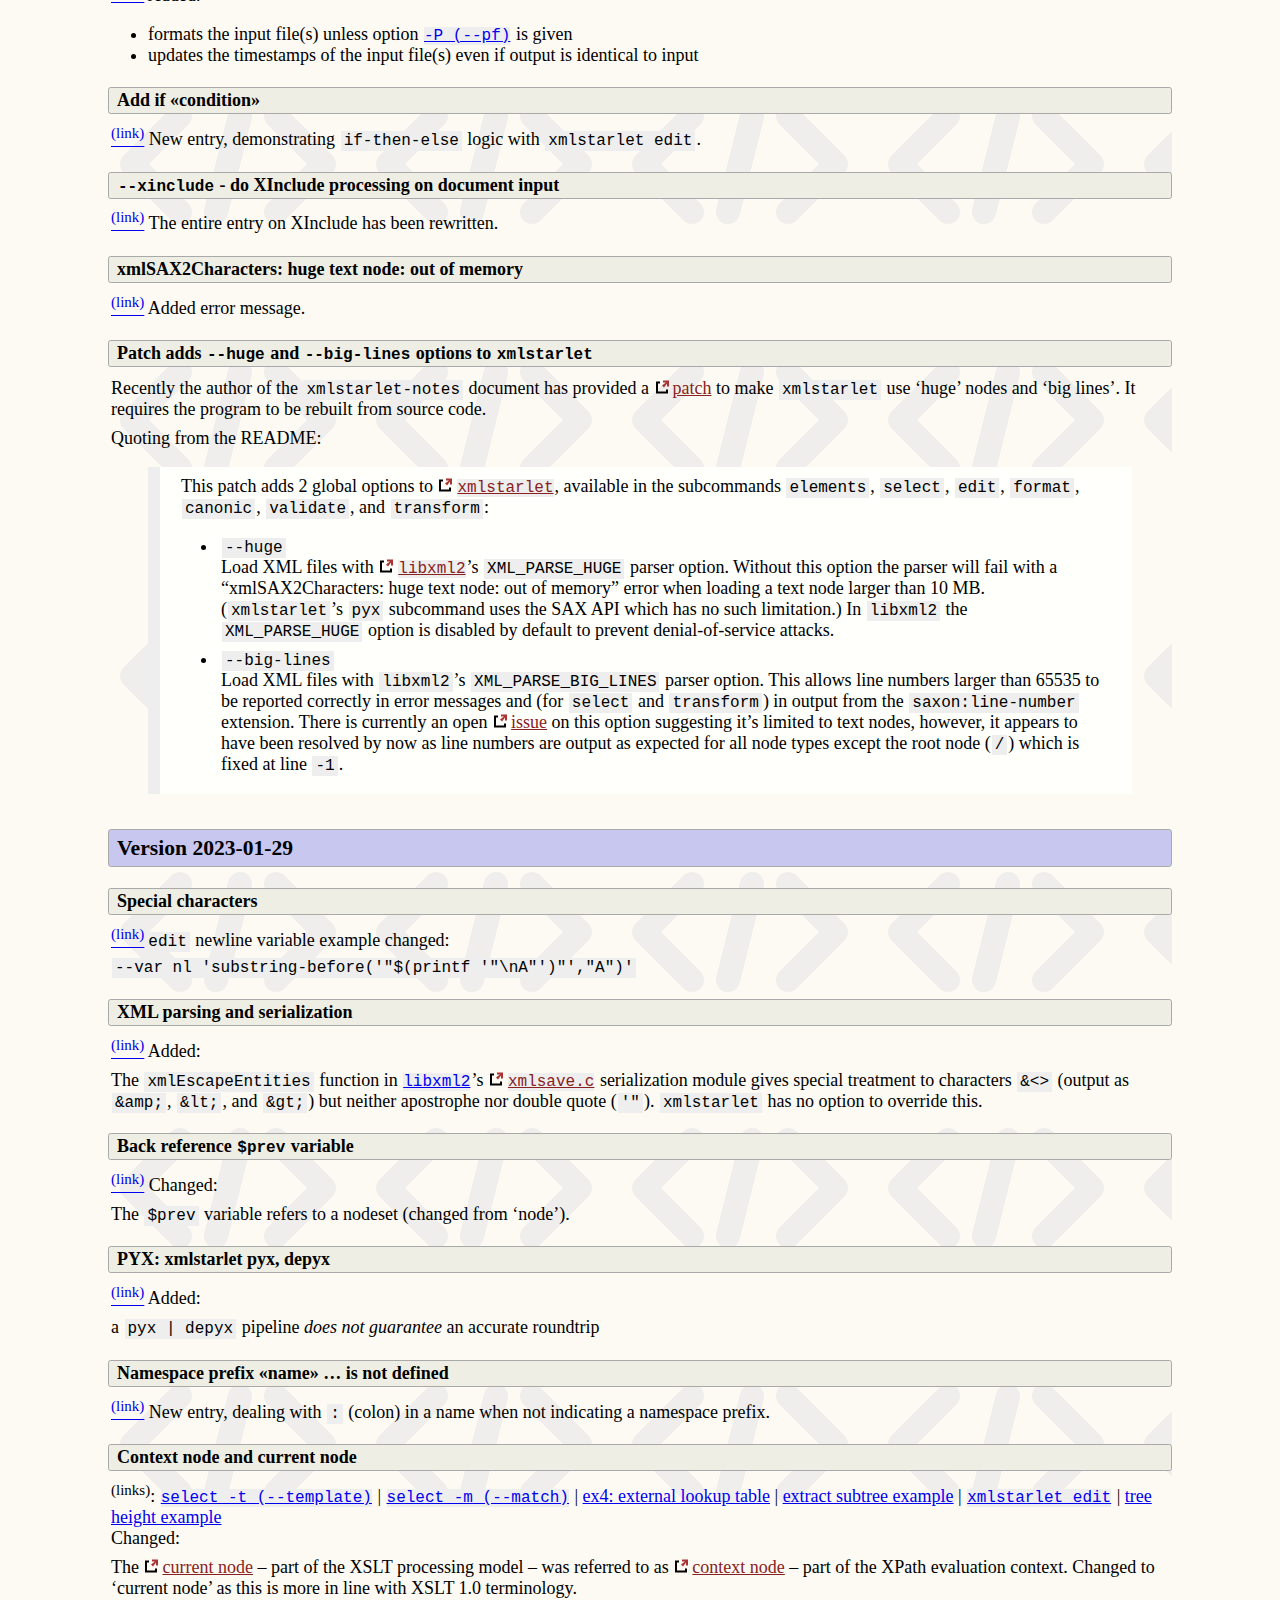
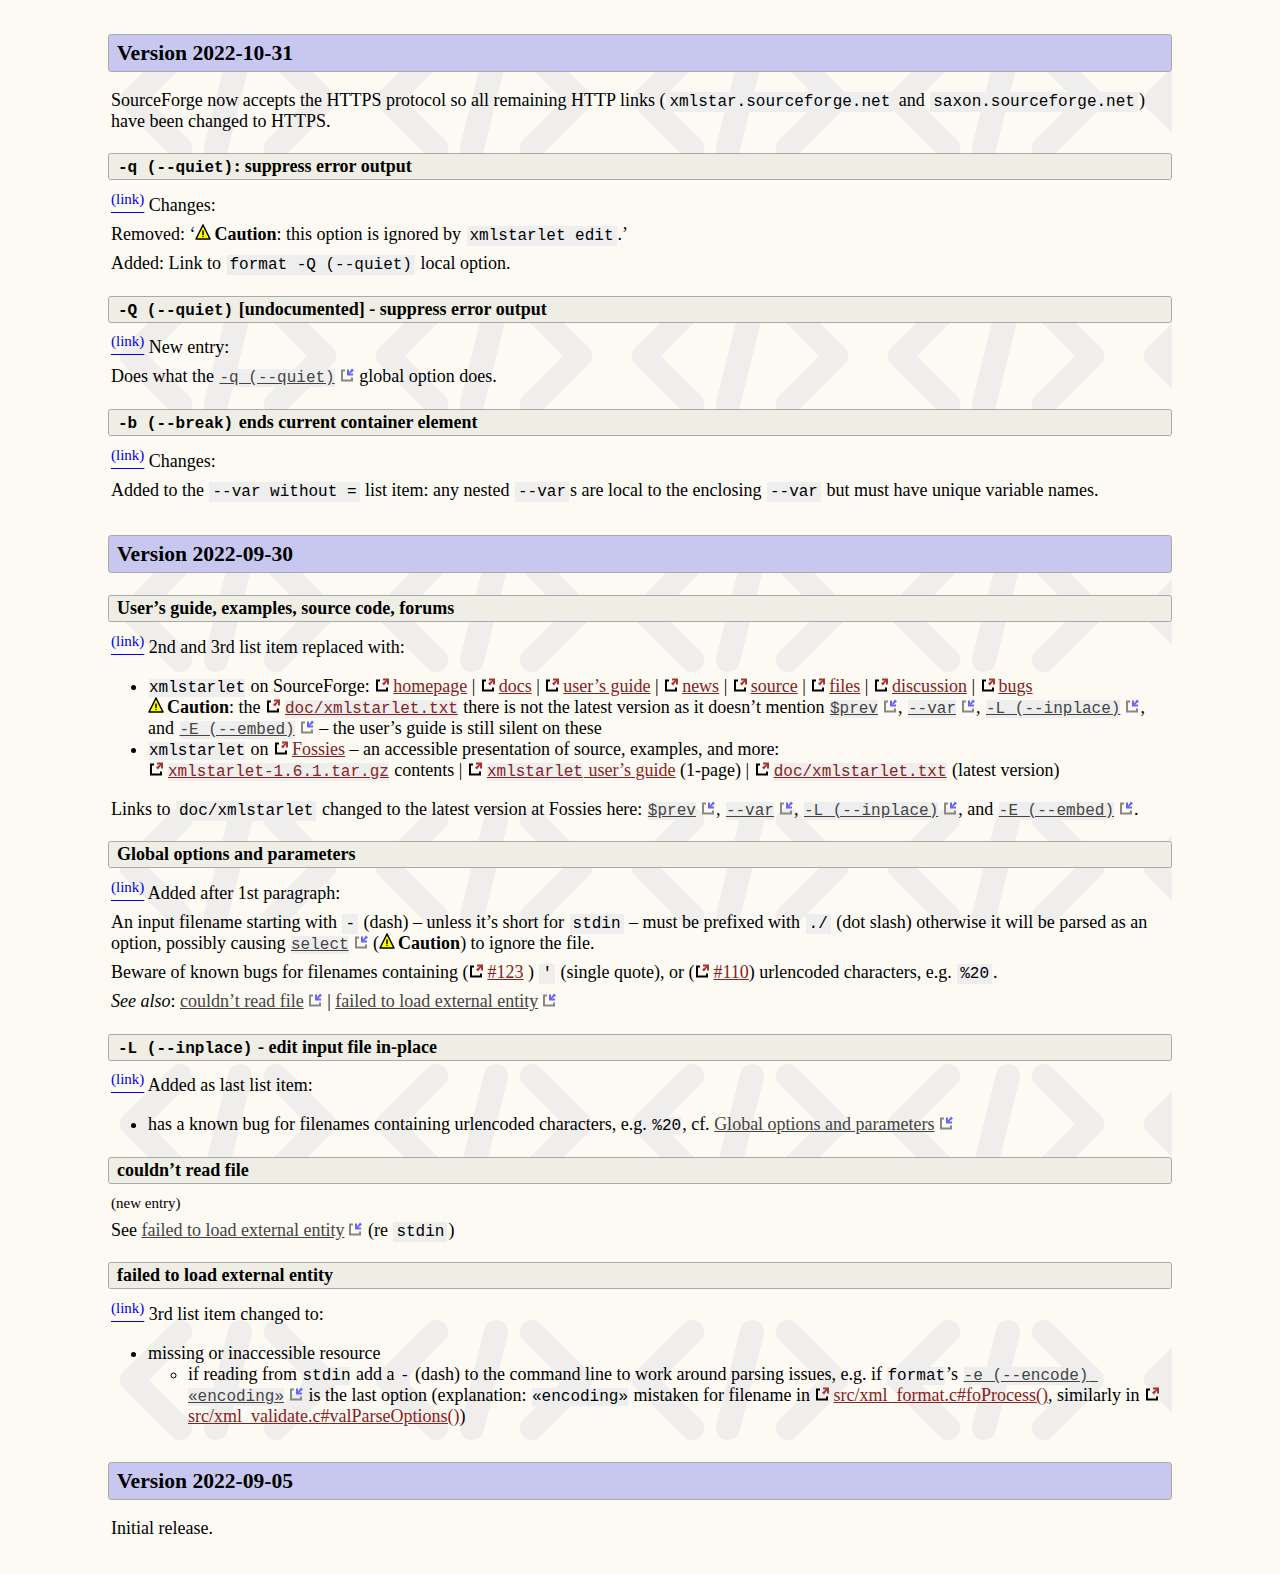
==== commit 2383ddf2: "Add files via upload" ====
--- a/news.html
+++ b/news.html
@@ -10,36 +10,135 @@
     <section id="sec-news">
       <h1 class="shew-tgt"><code>xmlstarlet-notes</code> news<a href="news.html#" class="permalink shew-hover"></a></h1>
       <p>Link: <a href="index.html">https://martin7th.github.io/xmlstarlet-notes/</a></p>
+      <h2 id="version-2025-03-12" class="shew-tgt">Version 2025-03-12<a href="news.html#version-2025-03-12" class="permalink shew-hover"></a></h2>
+      <h4 id="repology.org-links"><code>repology.org</code> links</h4>
+      <p><a href="index.html#selected-resources" title="section Documentation"><sup>(link)</sup></a> Added links to the
+versions pages at <code>repology.org</code> for <code>xmlstarlet</code>,
+<code>libxml2</code>, and <code>libxslt</code>.</p>
+      <h4 id="correction---doc-namespace-reads-from-first-input-file">Correction:
+<code>--doc-namespace</code> reads from first input file</h4>
+      <p><a href="index.html#global-opt-doc-namespace" title="section Global options and parameters"><sup>(link)</sup></a><a href="index.html#namespaces-use" title="section Namespaces"><sup>(link)</sup></a> Clarified that by
+default (<code>--doc-namespace</code> being in effect) namespaces
+declared in the root element of the <em>first</em> input file need not
+be declared with <code>-N</code> options. <code>select</code> and
+<code>edit</code> both support multiple input files.</p>
+      <h4 id="visualize-xml-document-structure">Visualize XML document
+structure</h4>
+      <p><a href="index.html#elements-visualize-xml-document-structure" title="section Elements"><sup>(link)</sup></a> New entry: process output
+from <code>xmlstarlet elements</code> with <code>awk</code> and
+<code>graphviz</code>’ <code>dot</code>.</p>
+      <h4 id="omissions-fixed-select-section">Omissions fixed
+(<code>select</code> section)</h4>
+      <p><a href="index.html#select" title="section Select"><sup>(link)</sup></a><code>xsl:sort</code> was
+missing in the intro.</p>
+      <p><a href="index.html#select-opt-var-equals" title="section Select: `--var «name»=«value»`"><sup>(link)</sup></a><code>select="«value»"</code> was missing in the <code>--var</code>
+header.</p>
+      <h4 id="removed-extract-subtree-example-null-ns-hack-in-select-section">Removed
+extract subtree example (“null-ns hack” in <code>select</code>
+section)</h4>
+      <p>(It seemed a good idea at the time.)</p>
+      <h4 id="xslt-function-generate-id-fixed-in-libxslt-1.1.38">XSLT function
+<code>generate-id()</code> fixed in <code>libxslt 1.1.38</code></h4>
+      <p>A long-standing issue with <code>libxslt</code> has been fixed in
+version <a href="https://download.gnome.org/sources/libxslt/1.1/libxslt-1.1.38.news" title="libxslt-1.1.38.news">1.1.38</a>: <q>The result of generate-id()
+is now deterministic across multiple transformations fixing many issues
+with reproducible builds.</q></p>
+      <p>This means that <code>xmlstarlet</code>’s <code>select</code> and
+<code>transform</code> commands can do variable-based grouping without
+using <code>xsl:key</code>, axes, or extensions, and even group across
+multiple files in one pass. For examples see postings by G. Ken Holman
+on <a href="https://stackoverflow.com/a/18958901" title="Ignore duplicate elements across multiple files"><code>stackoverflow.com</code></a>
+and <a href="https://sourceware.org/legacy-ml/xsl-list/2001-10/msg00933.html" title="New approach to grouping problem that doesn't use keys or axes"><code>xsl-list</code></a>.</p>
+      <h4 id="attempt-to-load-network-entity-name">Attempt to load network
+entity «name»</h4>
+      <p><a href="index.html#error-attempt-to-load-network-entity" title="section Error messages"><sup>(link)</sup></a> Added error
+message. Triggered by missing <code>--net</code> option.</p>
+      <h4 id="entity-name-not-defined">Entity ‘«name»’ not defined</h4>
+      <p><a href="index.html#entity-not-defined" title="section Error messages"><sup>(link)</sup></a> Added error
+message. Only <code>select</code>, <code>transform</code>, and
+<code>canonic</code> seem to understand an entity reference.</p>
+      <h4 id="invalid-expression-pathname">Invalid expression:
+‘«pathname»’</h4>
+      <p><a href="index.html#error-invalid-expression-pathname" title="section Error messages"><sup>(link)</sup></a> Added error
+message. <code>select</code> fails with a run-time error if input file
+pathnames on the command line contain single quotes (known bug).</p>
+      <h4 id="correction-funcfunction-appendix-a">Correction:
+<code>func:function</code> (Appendix A)</h4>
+      <p><a href="index.html#sec-app-a-xslt-extensions" title="Appendix A: `xmlstarlet` XSLT extensions"><sup>(link)</sup></a>
+Deleted phrase: <q>despite
+<code>element-available("func:function")</code> returning
+<code>false</code></q>.</p>
+      <p><code>element-available</code> isn’t supposed to return true for
+<code>func:function</code> as this is a top-level element, not an
+instruction, per the XSLT 1.0 recommendation sections <a href="https://www.w3.org/TR/1999/REC-xslt-19991116#extension-element" title="14.1 Extension Elements - W3C XSLT 1.0 recommendation">14.1</a>
+and <a href="https://www.w3.org/TR/1999/REC-xslt-19991116#fallback" title="15 Fallback - W3C XSLT 1.0 recommendation">15</a>.</p>
+      <p>The cautionary note about the missing listing of
+<code>{http://exslt.org/functions}function</code> has been removed
+because <code>libxslt</code> since version 1.1.39 registers and lists it
+as a top-level extension element.</p>
       <h2 id="version-2023-08-15" class="shew-tgt">Version 2023-08-15<a href="news.html#version-2023-08-15" class="permalink shew-hover"></a></h2>
-      <h4 id="xml-parsing-and-serialization">XML parsing and serialization</h4>
-      <p><a href="index.html#xml-parsing-and-serialization" title="section General notes"><sup>(link)</sup></a> Added example: CDATA can protect against default serialization.</p>
+      <h4 id="xml-parsing-and-serialization">XML parsing and
+serialization</h4>
+      <p><a href="index.html#xml-parsing-and-serialization" title="section General notes"><sup>(link)</sup></a> Added example: CDATA
+can protect against default serialization.</p>
       <h4 id="numeric-representation">Numeric representation</h4>
-      <p><a href="index.html#numeric-representation" title="section General notes"><sup>(link)</sup></a> New entry, with examples of <code>libxml2</code> numbers in scientific notation.</p>
-      <h4 id="version-2023-08-15-edit-opt-inplace"><code>-L (--inplace)</code> - edit input file(s) in-place</h4>
+      <p><a href="index.html#numeric-representation" title="section General notes"><sup>(link)</sup></a> New entry, with
+examples of <code>libxml2</code> numbers in scientific notation.</p>
+      <h4 id="version-2023-08-15-edit-opt-inplace"><code>-L (--inplace)</code>
+- edit input file(s) in-place</h4>
       <p><a href="index.html#edit-opt-inplace" title="section Edit: `xmlstarlet edit`"><sup>(link)</sup></a> Added:</p>
       <ul>
         <li>formats the input file(s) unless option <a href="index.html#edit-opt-pf"><code>-P (--pf)</code></a> is given</li>
-        <li>updates the timestamps of the input file(s) even if output is identical to input</li>
+        <li>updates the timestamps of the input file(s) even if output is
+identical to input</li>
       </ul>
       <h4 id="version-2023-08-15-add-if-condition">Add if «condition»</h4>
-      <p><a href="index.html#add-if-condition" title="section Edit: `xmlstarlet edit`"><sup>(link)</sup></a> New entry, demonstrating <code>if-then-else</code> logic with <code>xmlstarlet edit</code>.</p>
-      <h4 id="version-2023-08-15-transform-opt-xinclude"><code>--xinclude</code> - do XInclude processing on document input</h4>
-      <p><a href="index.html#transform-opt-xinclude" title="section The T in XSLT: `xmlstarlet transform`"><sup>(link)</sup></a> The entire entry on XInclude has been rewritten.</p>
-      <h4 id="version-2023-08-15-xmlsax2characters-huge-text-node-out-of-memory">xmlSAX2Characters: huge text node: out of memory</h4>
-      <p><a href="index.html#xmlsax2characters-huge-text-node-out-of-memory" title="section Error messages"><sup>(link)</sup></a> Added error message.</p>
-      <h4 id="version-2023-08-15-patch-huge">Patch adds <code>--huge</code> and <code>--big-lines</code> options to <code>xmlstarlet</code></h4>
-      <p>Recently the author of the <code>xmlstarlet-notes</code> document has provided a <a href="https://github.com/martin7th/xmlstarlet-patch-huge/">patch</a> to make <code>xmlstarlet</code> use ‘huge’ nodes and ‘big lines’. It requires the program to be rebuilt from source code.</p>
+      <p><a href="index.html#add-if-condition" title="section Edit: `xmlstarlet edit`"><sup>(link)</sup></a> New entry,
+demonstrating <code>if-then-else</code> logic with
+<code>xmlstarlet edit</code>.</p>
+      <h4 id="version-2023-08-15-transform-opt-xinclude"><code>--xinclude</code> -
+do XInclude processing on document input</h4>
+      <p><a href="index.html#transform-opt-xinclude" title="section The T in XSLT: `xmlstarlet transform`"><sup>(link)</sup></a>
+The entire entry on XInclude has been rewritten.</p>
+      <h4 id="version-2023-08-15-xmlsax2characters-huge-text-node-out-of-memory">xmlSAX2Characters:
+huge text node: out of memory</h4>
+      <p><a href="index.html#xmlsax2characters-huge-text-node-out-of-memory" title="section Error messages"><sup>(link)</sup></a> Added error
+message.</p>
+      <h4 id="version-2023-08-15-patch-huge">Patch adds <code>--huge</code>
+and <code>--big-lines</code> options to <code>xmlstarlet</code></h4>
+      <p>Recently the author of the <code>xmlstarlet-notes</code> document has
+provided a <a href="https://github.com/martin7th/xmlstarlet-patch-huge/">patch</a> to
+make <code>xmlstarlet</code> use ‘huge’ nodes and ‘big lines’. It
+requires the program to be rebuilt from source code.</p>
       <p>Quoting from the README:</p>
       <blockquote>
-        <p>This patch adds 2 global options to <a href="https://xmlstar.sourceforge.net/" title="'xmlstarlet' on SourceForge"><code>xmlstarlet</code></a>, available in the subcommands <code>elements</code>, <code>select</code>, <code>edit</code>, <code>format</code>, <code>canonic</code>, <code>validate</code>, and <code>transform</code>:</p>
+        <p>This patch adds 2 global options to <a href="https://xmlstar.sourceforge.net/" title="'xmlstarlet' on SourceForge"><code>xmlstarlet</code></a>,
+available in the subcommands <code>elements</code>, <code>select</code>,
+<code>edit</code>, <code>format</code>, <code>canonic</code>,
+<code>validate</code>, and <code>transform</code>:</p>
         <ul>
           <li>
             <p><code>--huge</code><br/>
-Load XML files with <a href="https://gitlab.gnome.org/GNOME/libxml2/-/wikis/home" title="'libxml2 Wiki Home' on gitlab.gnome.org"><code>libxml2</code></a>’s <code>XML_PARSE_HUGE</code> parser option. Without this option the parser will fail with a “xmlSAX2Characters: huge text node: out of memory” error when loading a text node larger than 10 MB. (<code>xmlstarlet</code>’s <code>pyx</code> subcommand uses the SAX API which has no such limitation.) In <code>libxml2</code> the <code>XML_PARSE_HUGE</code> option is disabled by default to prevent denial-of-service attacks.</p>
+Load XML files with <a href="https://gitlab.gnome.org/GNOME/libxml2/-/wikis/home" title="'libxml2 Wiki Home' on gitlab.gnome.org"><code>libxml2</code></a>’s
+<code>XML_PARSE_HUGE</code> parser option. Without this option the
+parser will fail with a “xmlSAX2Characters: huge text node: out of
+memory” error when loading a text node larger than 10 MB.
+(<code>xmlstarlet</code>’s <code>pyx</code> subcommand uses the SAX API
+which has no such limitation.) In <code>libxml2</code> the
+<code>XML_PARSE_HUGE</code> option is disabled by default to prevent
+denial-of-service attacks.</p>
           </li>
           <li>
             <p><code>--big-lines</code><br/>
-Load XML files with <code>libxml2</code>’s <code>XML_PARSE_BIG_LINES</code> parser option. This allows line numbers larger than 65535 to be reported correctly in error messages and (for <code>select</code> and <code>transform</code>) in output from the <code>saxon:line-number</code> extension. There is currently an open <a href="https://gitlab.gnome.org/GNOME/libxml2/-/issues/361" title="Issue 'Incorrect line number reported if higher than 65535 in some cases' on gitlab.gnome.org">issue</a> on this option suggesting it’s limited to text nodes, however, it appears to have been resolved by now as line numbers are output as expected for all node types except the root node (<code>/</code>) which is fixed at line <code>-1</code>.</p>
+Load XML files with <code>libxml2</code>’s
+<code>XML_PARSE_BIG_LINES</code> parser option. This allows line numbers
+larger than 65535 to be reported correctly in error messages and (for
+<code>select</code> and <code>transform</code>) in output from the
+<code>saxon:line-number</code> extension. There is currently an open <a href="https://gitlab.gnome.org/GNOME/libxml2/-/issues/361" title="Issue 'Incorrect line number reported if higher than 65535 in some cases' on gitlab.gnome.org">issue</a>
+on this option suggesting it’s limited to text nodes, however, it
+appears to have been resolved by now as line numbers are output as
+expected for all node types except the root node (<code>/</code>) which
+is fixed at line <code>-1</code>.</p>
           </li>
         </ul>
       </blockquote>
@@ -49,62 +148,130 @@
       <p>
         <code>--var nl 'substring-before('"$(printf '"\nA"')"',"A")'</code>
       </p>
-      <h4 id="version-2023-01-29-xml-parsing-and-serialization">XML parsing and serialization</h4>
-      <p><a href="index.html#xml-parsing-and-serialization" title="section General notes: XML parsing and serialization"><sup>(link)</sup></a> Added:</p>
-      <p>The <code>xmlEscapeEntities</code> function in <a href="index.html#selected-resources"><code>libxml2</code></a>’s <a href="https://gitlab.gnome.org/GNOME/libxml2/-/blob/master/xmlsave.c#L165"><code>xmlsave.c</code></a> serialization module gives special treatment to characters <code>&amp;&lt;&gt;</code> (output as <code>&amp;amp;</code>, <code>&amp;lt;</code>, and <code>&amp;gt;</code>) but neither apostrophe nor double quote (<code>'"</code>). <code>xmlstarlet</code> has no option to override this.</p>
-      <h4 id="version-2023-01-29-edit-prev">Back reference <code>$prev</code> variable</h4>
-      <p><a href="index.html#edit-prev" title="section Edit: `xmlstarlet edit`"><sup>(link)</sup></a> Changed:</p>
-      <p>The <code>$prev</code> variable refers to a nodeset (changed from ‘node’).</p>
+      <h4 id="version-2023-01-29-xml-parsing-and-serialization">XML parsing
+and serialization</h4>
+      <p><a href="index.html#xml-parsing-and-serialization" title="section General notes: XML parsing and serialization"><sup>(link)</sup></a>
+Added:</p>
+      <p>The <code>xmlEscapeEntities</code> function in <a href="index.html#selected-resources"><code>libxml2</code></a>’s <a href="https://gitlab.gnome.org/GNOME/libxml2/-/blob/master/xmlsave.c#L165"><code>xmlsave.c</code></a>
+serialization module gives special treatment to characters
+<code>&amp;&lt;&gt;</code> (output as <code>&amp;amp;</code>,
+<code>&amp;lt;</code>, and <code>&amp;gt;</code>) but neither apostrophe
+nor double quote (<code>'"</code>). <code>xmlstarlet</code> has no
+option to override this.</p>
+      <h4 id="version-2023-01-29-edit-prev">Back reference <code>$prev</code>
+variable</h4>
+      <p><a href="index.html#edit-prev" title="section Edit: `xmlstarlet edit`"><sup>(link)</sup></a>
+Changed:</p>
+      <p>The <code>$prev</code> variable refers to a nodeset (changed from
+‘node’).</p>
       <h4 id="version-2023-01-29-pyx">PYX: xmlstarlet pyx, depyx</h4>
-      <p><a href="index.html#pyx" title="section PYX: `xmlstarlet pyx, depyx`"><sup>(link)</sup></a> Added:</p>
-      <p>a <code>pyx | depyx</code> pipeline <em>does not guarantee</em> an accurate roundtrip</p>
-      <h4 id="version-2023-01-29-error-namespace-prefix-not-defined">Namespace prefix «name» … is not defined</h4>
-      <p><a href="index.html#error-namespace-prefix-not-defined" title="section Error messages"><sup>(link)</sup></a> New entry, dealing with <code>:</code> (colon) in a name when not indicating a namespace prefix.</p>
-      <h4 id="version-2023-01-29-context-node-and-current-node">Context node and current node</h4>
-      <p><sup>(links)</sup>: <a href="index.html#select-opt-template" title="section Query: `xmlstarlet select`"><code>select -t (--template)</code></a> | <a href="index.html#select-opt-match" title="section Query: `xmlstarlet select`"><code>select -m (--match)</code></a> | <a href="index.html#ex4-external-lookup-table" title="section Query: `xmlstarlet select`">ex4: external lookup table</a> | <a href="index.html#extract-subtree-to-depth-n-removing-namespaces" title="section Query: `xmlstarlet select`">extract subtree example</a> | <a href="index.html#edit" title="section Edit: `xmlstarlet edit`"><code>xmlstarlet edit</code></a> | <a href="index.html#compute-xml-tree-height" title="section EXSLT and other extensions">tree height example</a> <br/> Changed:</p>
-      <p>The <a href="https://www.w3.org/TR/1999/REC-xslt-19991116#dt-current-node" title="W3C XSLT 1.0 recommendation">current node</a> – part of the XSLT processing model – was referred to as <a href="https://www.w3.org/TR/1999/REC-xpath-19991116#dt-context-node" title="W3C XPath 1.0 recommendation">context node</a> – part of the XPath evaluation context. Changed to ‘current node’ as this is more in line with XSLT 1.0 terminology.</p>
+      <p><a href="index.html#pyx" title="section PYX: `xmlstarlet pyx, depyx`"><sup>(link)</sup></a>
+Added:</p>
+      <p>a <code>pyx | depyx</code> pipeline <em>does not guarantee</em> an
+accurate roundtrip</p>
+      <h4 id="version-2023-01-29-error-namespace-prefix-not-defined">Namespace
+prefix «name» … is not defined</h4>
+      <p><a href="index.html#error-namespace-prefix-not-defined" title="section Error messages"><sup>(link)</sup></a> New entry, dealing
+with <code>:</code> (colon) in a name when not indicating a namespace
+prefix.</p>
+      <h4 id="version-2023-01-29-context-node-and-current-node">Context node
+and current node</h4>
+      <p><sup>(links)</sup>: <a href="index.html#select-opt-template" title="section Query: `xmlstarlet select`"><code>select -t (--template)</code></a>
+| <a href="index.html#select-opt-match" title="section Query: `xmlstarlet select`"><code>select -m (--match)</code></a>
+| <a href="index.html#ex4-external-lookup-table" title="section Query: `xmlstarlet select`">ex4: external lookup
+table</a> | <a href="index.html#extract-subtree-to-depth-n-removing-namespaces" title="section Query: `xmlstarlet select`">extract subtree example</a> |
+<a href="index.html#edit" title="section Edit: `xmlstarlet edit`"><code>xmlstarlet edit</code></a>
+| <a href="index.html#compute-xml-tree-height" title="section EXSLT and other extensions">tree height example</a> <br/>
+Changed:</p>
+      <p>The <a href="https://www.w3.org/TR/1999/REC-xslt-19991116#dt-current-node" title="dt-current-node - W3C XSLT 1.0 recommendation">current node</a> –
+part of the XSLT processing model – was referred to as <a href="https://www.w3.org/TR/1999/REC-xpath-19991116#dt-context-node" title="dt-context-node - W3C XPath 1.0 recommendation">context node</a>
+– part of the XPath evaluation context. Changed to ‘current node’ as
+this is more in line with XSLT 1.0 terminology.</p>
       <h2 id="version-2022-10-31" class="shew-tgt">Version 2022-10-31<a href="news.html#version-2022-10-31" class="permalink shew-hover"></a></h2>
-      <p>SourceForge now accepts the HTTPS protocol so all remaining HTTP links (<code>xmlstar.sourceforge.net</code> and <code>saxon.sourceforge.net</code>) have been changed to HTTPS.</p>
-      <h4 id="version-2022-10-31-global-opt-quiet"><code>-q (--quiet)</code>: suppress error output</h4>
+      <p>SourceForge now accepts the HTTPS protocol so all remaining HTTP
+links (<code>xmlstar.sourceforge.net</code> and
+<code>saxon.sourceforge.net</code>) have been changed to HTTPS.</p>
+      <h4 id="version-2022-10-31-global-opt-quiet"><code>-q (--quiet)</code>:
+suppress error output</h4>
       <p><a href="index.html#global-opt-quiet" title="section Global options"><sup>(link)</sup></a> Changes:</p>
-      <p>Removed: ‘<span class="caution"><strong>Caution</strong></span>: this option is ignored by <code>xmlstarlet edit</code>.’</p>
+      <p>Removed: ‘<span class="caution"><strong>Caution</strong></span>: this
+option is ignored by <code>xmlstarlet edit</code>.’</p>
       <p>Added: Link to <code>format -Q (--quiet)</code> local option.</p>
-      <h4 id="format-opt-quiet"><code>-Q (--quiet)</code> [undocumented] - suppress error output</h4>
-      <p><a href="index.html#format-opt-quiet" title="section Format: `xmlstarlet format`"><sup>(link)</sup></a> New entry:</p>
-      <p>Does what the <a href="#global-opt-quiet"><code>-q (--quiet)</code></a> global option does.</p>
-      <h4 id="select-opt-break"><code>-b (--break)</code> ends current container element</h4>
-      <p><a href="index.html#select-opt-break" title="section Query: `xmlstarlet select`"><sup>(link)</sup></a> Changes:</p>
-      <p>Added to the <code>--var without =</code> list item: any nested <code>--var</code>s are local to the enclosing <code>--var</code> but must have unique variable names.</p>
+      <h4 id="format-opt-quiet"><code>-Q (--quiet)</code> [undocumented] -
+suppress error output</h4>
+      <p><a href="index.html#format-opt-quiet" title="section Format: `xmlstarlet format`"><sup>(link)</sup></a> New
+entry:</p>
+      <p>Does what the <a href="#global-opt-quiet"><code>-q (--quiet)</code></a> global option
+does.</p>
+      <h4 id="select-opt-break"><code>-b (--break)</code> ends current
+container element</h4>
+      <p><a href="index.html#select-opt-break" title="section Query: `xmlstarlet select`"><sup>(link)</sup></a>
+Changes:</p>
+      <p>Added to the <code>--var without =</code> list item: any nested
+<code>--var</code>s are local to the enclosing <code>--var</code> but
+must have unique variable names.</p>
       <h2 id="version-2022-09-30" class="shew-tgt">Version 2022-09-30<a href="news.html#version-2022-09-30" class="permalink shew-hover"></a></h2>
-      <h4 id="version-2022-09-30-users-guide-examples-source-code-forums">User’s guide, examples, source code, forums</h4>
-      <p><a href="index.html#users-guide-examples-source-code-forums" title="section Documentation"><sup>(link)</sup></a> 2nd and 3rd list item replaced with:</p>
-      <ul>
-        <li><code>xmlstarlet</code> on SourceForge: <a href="https://xmlstar.sourceforge.net/">homepage</a> | <a href="https://xmlstar.sourceforge.net/docs.php">docs</a> | <a href="https://xmlstar.sourceforge.net/doc/UG/">user’s guide</a> | <a href="https://sourceforge.net/p/xmlstar/news/">news</a> | <a href="http://xmlstar.sourceforge.net/source.php">source</a> | <a href="https://sourceforge.net/projects/xmlstar/files/xmlstarlet/">files</a> | <a href="https://sourceforge.net/p/xmlstar/discussion/">discussion</a> | <a href="https://sourceforge.net/p/xmlstar/bugs/">bugs</a><br/>
-<span class="caution"><strong>Caution</strong></span>: the <a href="https://xmlstar.sourceforge.net/doc/xmlstarlet.txt"><code>doc/xmlstarlet.txt</code></a> there is not the latest version as it doesn’t mention <a href="#edit-prev"><code>$prev</code></a>, <a href="#edit-opt-var"><code>--var</code></a>, <a href="#edit-opt-inplace"><code>-L (--inplace)</code></a>, and <a href="#transform-opt-embed"><code>-E (--embed)</code></a> – the user’s guide is still silent on these</li>
-        <li><code>xmlstarlet</code> on <a href="https://fossies.org/about.html" title="Fossies - Fresh Open Source Software mainly for Internet, Engineering and Science">Fossies</a> – an accessible presentation of source, examples, and more:<br/>
-<a href="https://fossies.org/linux/www/xmlstarlet"><code>xmlstarlet-1.6.1.tar.gz</code></a> contents | <a href="https://fossies.org/linux/xmlstarlet/doc/xmlstarlet-ug.html"><code>xmlstarlet</code> user’s guide</a> (1-page) | <a href="https://fossies.org/linux/xmlstarlet/doc/xmlstarlet.txt"><code>doc/xmlstarlet.txt</code></a> (latest version)</li>
-      </ul>
-      <p>Links to <code>doc/xmlstarlet</code> changed to the latest version at Fossies here: <a href="#edit-prev"><code>$prev</code></a>, <a href="#edit-opt-var"><code>--var</code></a>, <a href="#edit-opt-inplace"><code>-L (--inplace)</code></a>, and <a href="#transform-opt-embed"><code>-E (--embed)</code></a>.</p>
-      <h4 id="version-2022-09-30-global-options">Global options and parameters</h4>
-      <p><a href="index.html#global-options" title="section `xmlstarlet` commands"><sup>(link)</sup></a> Added after 1st paragraph:</p>
-      <p>An input filename starting with <code>-</code> (dash) – unless it’s short for <code>stdin</code> – must be prefixed with <code>./</code> (dot slash) otherwise it will be parsed as an option, possibly causing <a href="#select"><code>select</code></a> (<span class="caution"><strong>Caution</strong></span>) to ignore the file.</p>
-      <p>Beware of known bugs for filenames containing (<a href="https://sourceforge.net/p/xmlstar/bugs/123/" title="Invalid expression: '/​tmp/​foo's.nfo'">#123</a> ) <code>'</code> (single quote), or (<a href="https://sourceforge.net/p/xmlstar/bugs/110/" title="ed --inplace 'foo%20bar.xml' writes to 'foo bar.xml'">#110</a>) urlencoded characters, e.g. <code>%20</code>.</p>
-      <p><em>See also</em>: <a href="#couldnt-read-file">couldn’t read file</a> | <a href="#failed-to-load-external-entity">failed to load external entity</a></p>
-      <h4 id="version-2022-09-30-edit-opt-inplace"><code>-L (--inplace)</code> - edit input file in-place</h4>
-      <p><a href="index.html#edit-opt-inplace" title="section Edit: `xmlstarlet edit`"><sup>(link)</sup></a> Added as last list item:</p>
-      <ul>
-        <li>has a known bug for filenames containing urlencoded characters, e.g. <code>%20</code>, cf. <a href="#global-options">Global options and parameters</a></li>
+      <h4 id="version-2022-09-30-users-guide-examples-source-code-forums">User’s
+guide, examples, source code, forums</h4>
+      <p><a href="index.html#users-guide-examples-source-code-forums" title="section Documentation"><sup>(link)</sup></a> 2nd and 3rd list
+item replaced with:</p>
+      <ul>
+        <li><code>xmlstarlet</code> on SourceForge: <a href="https://xmlstar.sourceforge.net/">homepage</a> | <a href="https://xmlstar.sourceforge.net/docs.php">docs</a> | <a href="https://xmlstar.sourceforge.net/doc/UG/">user’s guide</a> | <a href="https://sourceforge.net/p/xmlstar/news/">news</a> | <a href="http://xmlstar.sourceforge.net/source.php">source</a> | <a href="https://sourceforge.net/projects/xmlstar/files/xmlstarlet/">files</a>
+| <a href="https://sourceforge.net/p/xmlstar/discussion/">discussion</a>
+| <a href="https://sourceforge.net/p/xmlstar/bugs/">bugs</a><br/>
+<span class="caution"><strong>Caution</strong></span>: the <a href="https://xmlstar.sourceforge.net/doc/xmlstarlet.txt"><code>doc/xmlstarlet.txt</code></a>
+there is not the latest version as it doesn’t mention <a href="#edit-prev"><code>$prev</code></a>, <a href="#edit-opt-var"><code>--var</code></a>, <a href="#edit-opt-inplace"><code>-L (--inplace)</code></a>, and <a href="#transform-opt-embed"><code>-E (--embed)</code></a> – the user’s
+guide is still silent on these</li>
+        <li><code>xmlstarlet</code> on <a href="https://fossies.org/about.html" title="Fossies - Fresh Open Source Software mainly for Internet, Engineering and Science">Fossies</a>
+– an accessible presentation of source, examples, and more:<br/>
+<a href="https://fossies.org/linux/www/xmlstarlet"><code>xmlstarlet-1.6.1.tar.gz</code></a>
+contents | <a href="https://fossies.org/linux/xmlstarlet/doc/xmlstarlet-ug.html"><code>xmlstarlet</code>
+user’s guide</a> (1-page) | <a href="https://fossies.org/linux/xmlstarlet/doc/xmlstarlet.txt"><code>doc/xmlstarlet.txt</code></a>
+(latest version)</li>
+      </ul>
+      <p>Links to <code>doc/xmlstarlet</code> changed to the latest version at
+Fossies here: <a href="#edit-prev"><code>$prev</code></a>, <a href="#edit-opt-var"><code>--var</code></a>, <a href="#edit-opt-inplace"><code>-L (--inplace)</code></a>, and <a href="#transform-opt-embed"><code>-E (--embed)</code></a>.</p>
+      <h4 id="version-2022-09-30-global-options">Global options and
+parameters</h4>
+      <p><a href="index.html#global-options" title="section `xmlstarlet` commands"><sup>(link)</sup></a> Added after
+1st paragraph:</p>
+      <p>An input filename starting with <code>-</code> (dash) – unless it’s
+short for <code>stdin</code> – must be prefixed with <code>./</code>
+(dot slash) otherwise it will be parsed as an option, possibly causing
+<a href="#select"><code>select</code></a> (<span class="caution"><strong>Caution</strong></span>) to ignore the file.</p>
+      <p>Beware of known bugs for filenames containing (<a href="https://sourceforge.net/p/xmlstar/bugs/123/" title="Invalid expression: '/​tmp/​foo's.nfo'">#123</a> )
+<code>'</code> (single quote), or (<a href="https://sourceforge.net/p/xmlstar/bugs/110/" title="ed --inplace 'foo%20bar.xml' writes to 'foo bar.xml'">#110</a>)
+urlencoded characters, e.g. <code>%20</code>.</p>
+      <p><em>See also</em>: <a href="#couldnt-read-file">couldn’t read
+file</a> | <a href="#failed-to-load-external-entity">failed to load
+external entity</a></p>
+      <h4 id="version-2022-09-30-edit-opt-inplace"><code>-L (--inplace)</code>
+- edit input file in-place</h4>
+      <p><a href="index.html#edit-opt-inplace" title="section Edit: `xmlstarlet edit`"><sup>(link)</sup></a> Added as
+last list item:</p>
+      <ul>
+        <li>has a known bug for filenames containing urlencoded characters,
+e.g. <code>%20</code>, cf. <a href="#global-options">Global options and
+parameters</a></li>
       </ul>
       <h4 id="version-2022-09-30-couldnt-read-file">couldn’t read file</h4>
       <p>
         <sup>(new entry)</sup>
       </p>
-      <p>See <a href="#failed-to-load-external-entity">failed to load external entity</a> (re <code>stdin</code>)</p>
-      <h4 id="version-2022-09-30-failed-to-load-external-entity">failed to load external entity</h4>
-      <p><a href="index.html#failed-to-load-external-entity" title="section 'Error messages'"><sup>(link)</sup></a> 3rd list item changed to:</p>
+      <p>See <a href="#failed-to-load-external-entity">failed to load external
+entity</a> (re <code>stdin</code>)</p>
+      <h4 id="version-2022-09-30-failed-to-load-external-entity">failed to
+load external entity</h4>
+      <p><a href="index.html#failed-to-load-external-entity" title="section 'Error messages'"><sup>(link)</sup></a> 3rd list
+item changed to:</p>
       <ul>
         <li>missing or inaccessible resource
-<ul><li>if reading from <code>stdin</code> add a <code>-</code> (dash) to the command line to work around parsing issues, e.g. if <code>format</code>’s <a href="#format-opt-encode"><code>-e (--encode) «encoding»</code></a> is the last option (explanation: <code>«encoding»</code> mistaken for filename in <a href="https://fossies.org/linux/xmlstarlet/src/xml_format.c#l_270" title="Fossies - the Fresh Open Source Software Archive">src/xml_format.c#foProcess()</a>, similarly in <a href="https://fossies.org/linux/xmlstarlet/src/xml_validate.c#l_204" title="Fossies - the Fresh Open Source Software Archive">src/xml_validate.c#valParseOptions()</a>)</li></ul></li>
+<ul><li>if reading from <code>stdin</code> add a <code>-</code> (dash) to
+the command line to work around parsing issues, e.g. if
+<code>format</code>’s <a href="#format-opt-encode"><code>-e (--encode) «encoding»</code></a> is
+the last option (explanation: <code>«encoding»</code> mistaken for
+filename in <a href="https://fossies.org/linux/xmlstarlet/src/xml_format.c#l_270" title="Fossies - the Fresh Open Source Software Archive">src/xml_format.c#foProcess()</a>,
+similarly in <a href="https://fossies.org/linux/xmlstarlet/src/xml_validate.c#l_204" title="Fossies - the Fresh Open Source Software Archive">src/xml_validate.c#valParseOptions()</a>)</li></ul></li>
       </ul>
       <h2 id="version-2022-09-05" class="shew-tgt">Version 2022-09-05<a href="news.html#version-2022-09-05" class="permalink shew-hover"></a></h2>
       <p>Initial release.</p>
--- a/index.css
+++ b/index.css
@@ -1,5 +1,5 @@
 @charset "UTF-8";
-/* CSS2, CSS3 selectors */
+/* CSS3 */
 body {
   background-color: #fcfaf3;  color: black;  margin: 2em 6em; 
   font-family: palatino, serif;  font-size: large;
@@ -8,11 +8,11 @@
 h1,h2,h3,h4,h5,h6 {
   color:inherit;  border:1px solid darkgrey;  border-radius:.15em;
 }
-h1 { background-color: #a7a7bf;  padding:4px 8px 4px 8px; }
+h1 { background-color: #a7a7bf;  padding:4px 8px 4px 8px; font-size: xx-large; }
 h2 { background-color: #c7c7ef;  margin-top:1.6em;  padding:6px 8px 5px 8px; 
-     font-size: normal;  font-weight: bold; }
+     font-size: larger;  font-weight: bold; }
 h3 { background-color: inherit;  border: 1px solid black;  border-radius:1em;  margin-top:1.2em;  padding: .3em .8em; 
-     font-weight: normal;  font-style: italic;  _font-variant: small-caps;  letter-spacing: .36ex; }
+     font-weight: normal;  font-style: italic;  letter-spacing: .36ex; }
 h4 { background-color: #eeeee4;  margin:1.2em 0em .6em 0em;  padding:2px 8px 2px 8px; }
 h5 { background-color: inherit;  margin: .9em 0em .6em 0em;  padding:2px 8px 0 8px; }
 
@@ -54,15 +54,15 @@
 
 /* links */
 a[href^="http"] { color: #822; }
-a[href^="http"]::before { content : url([data-uri]); margin-right: 3px; }
+a[href^="http"]:before { content : url([data-uri]); margin-right: 3px; }
 
 a[href^="#"] { color: #444; }
-a[href^="#"]::after { content : url([data-uri]); margin-left: 3px; }
-a[href^="#in-toc-"]::after,
-a[class~="link-cloud-ref"]::after,
-#sec-toc a[href^="#"]::after,
-nav a[href^="#"]::after,
-div[id^="toc"] a[href^="#"]::after { content: "";}
+a[href^="#"]:after { content : url([data-uri]); margin-left: 3px; }
+a[href^="#in-toc-"]:after,
+a[class~="link-cloud-ref"]:after,
+#sec-toc a[href^="#"]:after,
+nav a[href^="#"]:after,
+div[id^="toc"] a[href^="#"]:after { content: "";}
 
 *[class~="shew-hover"]{ display:none; }
 *[class~="shew-tgt"]:hover  *[class~="shew-hover"] { 
@@ -102,16 +102,18 @@
 span[class="caution"] { 
   font-weight: bold; 
 }
-span[class="caution"]::before { 
+span[class="caution"]:before { 
   content : url([data-uri]); margin-right: 3px; 
 }
 div[class^="dinkus"] { 
     margin-left:47%; color:#555; font-size:smaller;
 }
 div[class="dinkus1"] { margin-top: 1em; margin-bottom: 1em; }
-div[class="dinkus1"]::after { content: "o O o"; }
-div[class="dinkus2"]::after { content: "⁂"; }
-div[class="dinkus3"]::after { content: "⌘"; }
+div[class="dinkus1"]:after { content: "o O o"; }
+div[class="dinkus2"]:after { content: "⁂"; }
+div[class="dinkus3"]:after { content: "⌘"; }
+
+div[class~="svgobject"] { text-align: center; margin: 1em 0em; }
 
 section#sec-news { 
   background-image: url([data-uri]);
